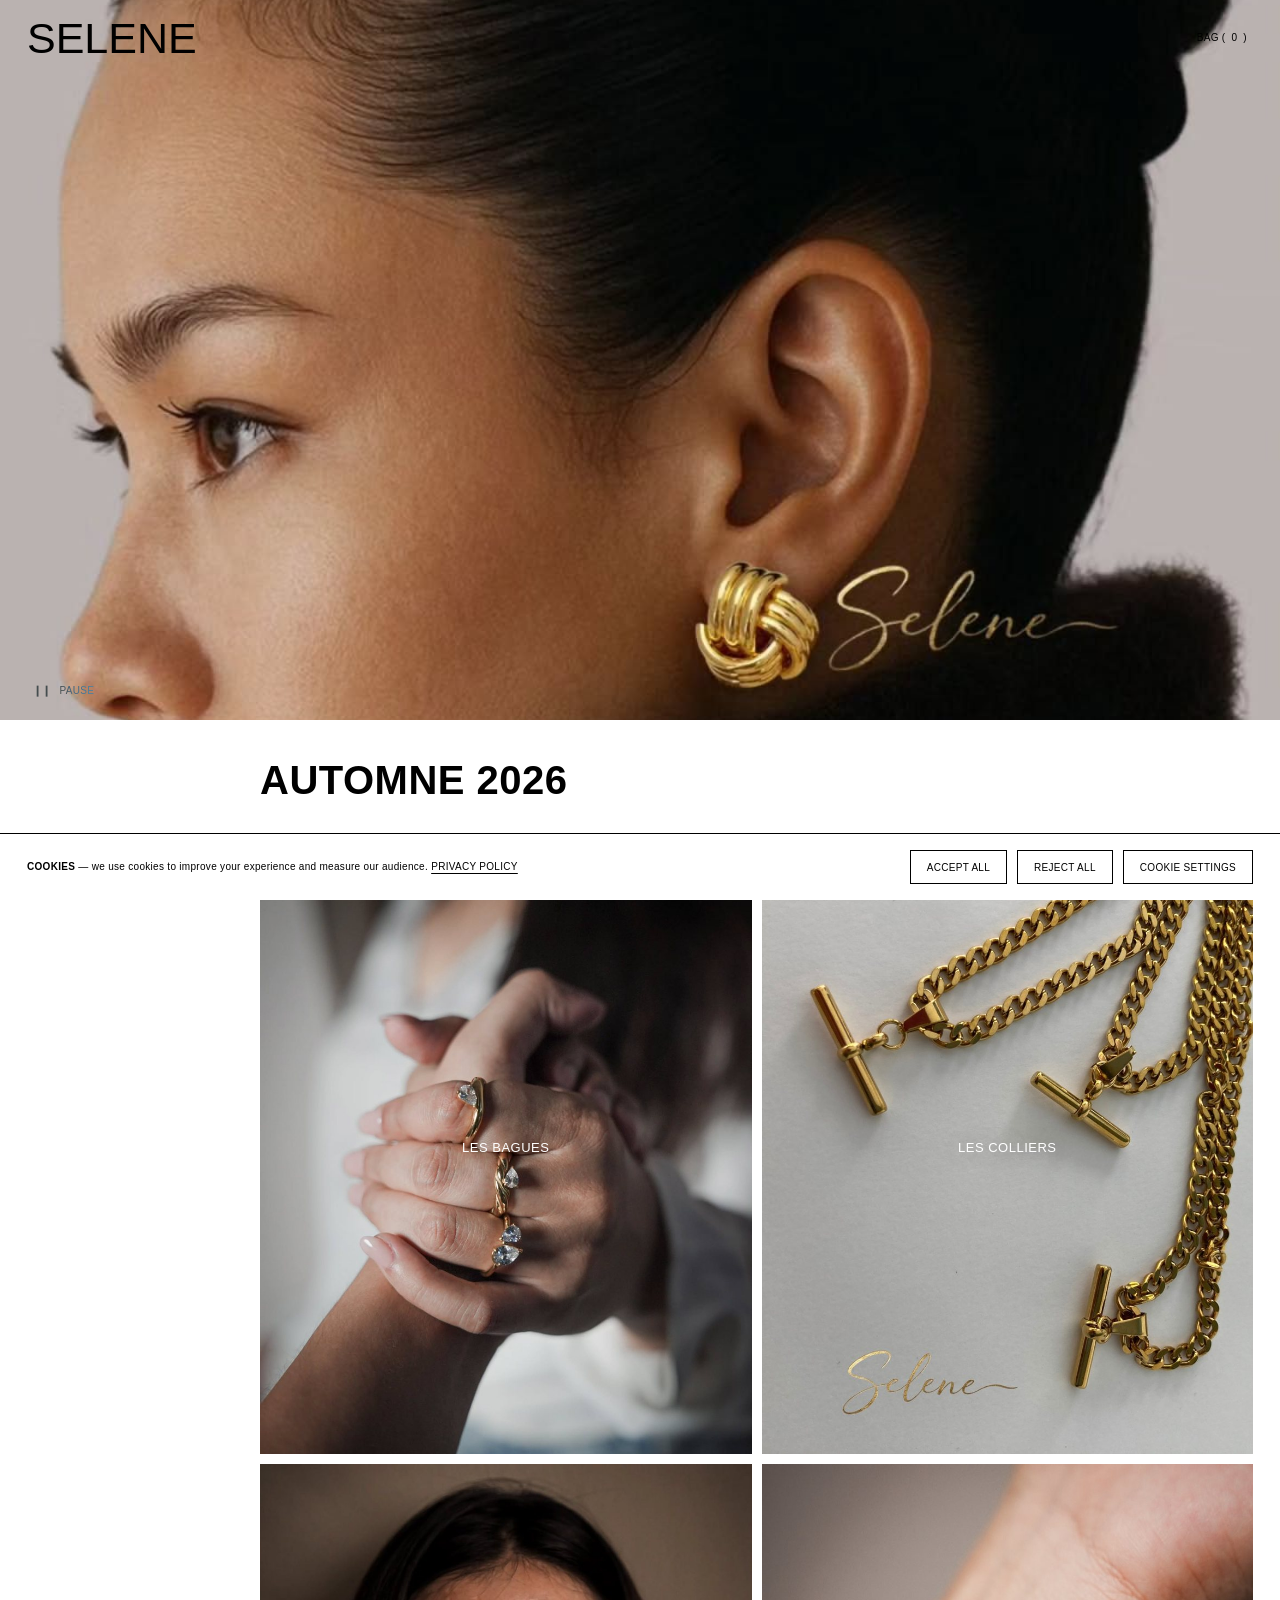
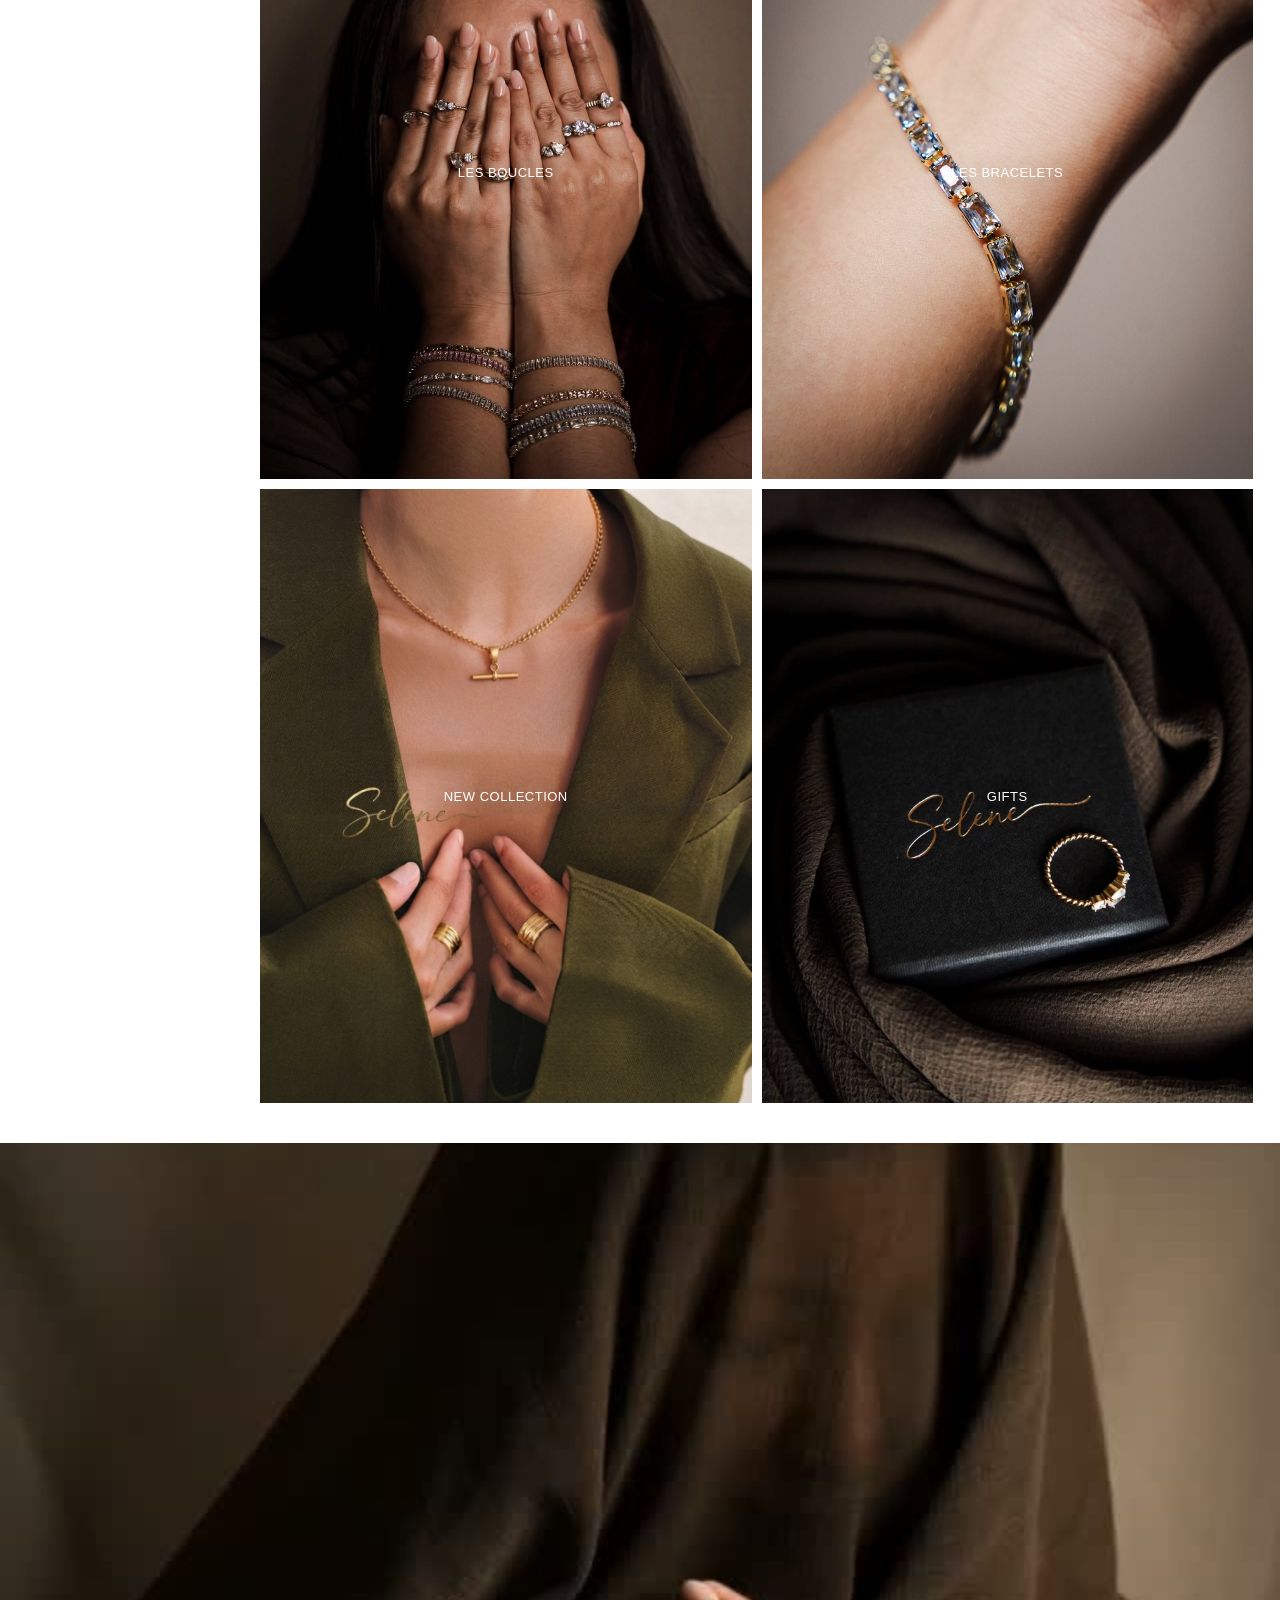
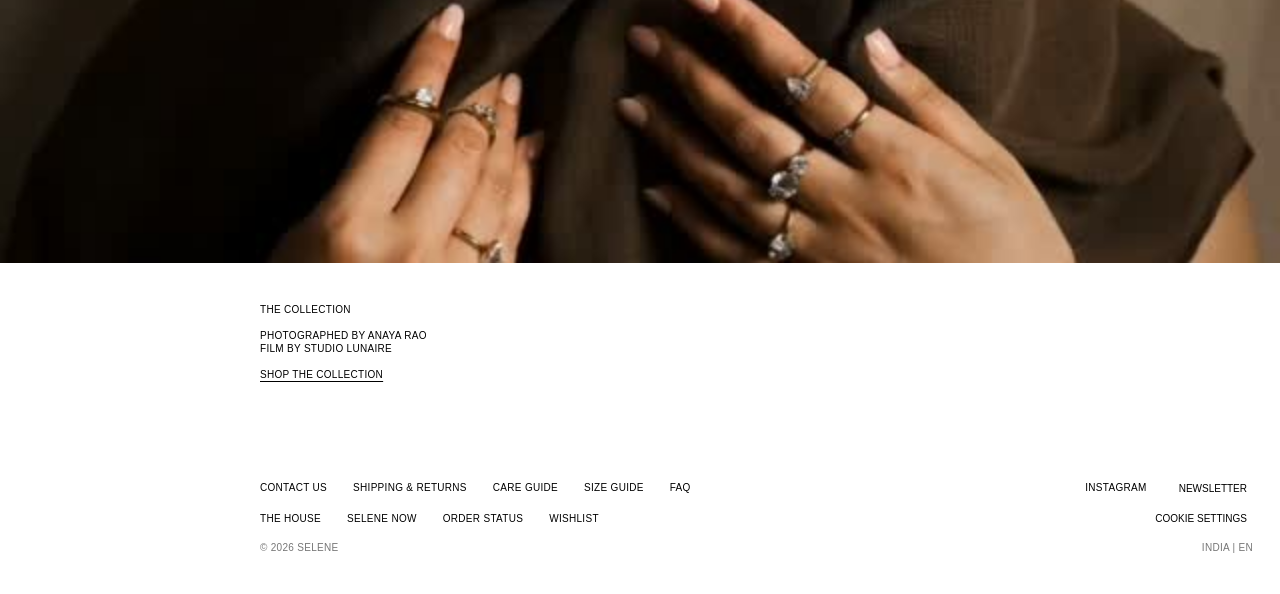
==== index.html @ e2b9f7ae "Initial commit - Configure for Render deployment" ====
<!DOCTYPE html>
<html lang="en">
<head>
<meta charset="UTF-8">
<meta name="viewport" content="width=device-width, initial-scale=1.0">
<title>SELENE — Automne 2026</title>
<meta property="og:type" content="website">
<meta property="og:title" content="SELENE — Automne 2026">
<meta property="og:description" content="Demi-fine, tarnish-resistant jewellery curated for the modern muse.">
<meta property="og:image" content="assets/img/brand/selene-card-cream.jpg">
<meta name="description" content="SELENE — demi-fine, tarnish-resistant jewellery curated for the modern muse. 18K PVD, hypoallergenic, free shipping on your first order.">
<link rel="icon" type="image/png" href="assets/img/brand/favicon.png">
<link rel="stylesheet" href="styles.css">
</head>
<body data-page="home">

<main id="top">

  <section class="hero bleed" id="hero">
    <img src="assets/img/hero.jpg" alt="Automne 2026 — Selene campaign" fetchpriority="high">
    <button class="hero-ctrl" id="heroCtrl" type="button" aria-label="Pause animation"><span class="glyph">❙❙</span><span class="lab">Pause</span></button>
  </section>

  <div class="wrap">
    <h1 class="f-display home-title">Automne 2026</h1>

    <div class="home-grid">
      <figure class="gtile"><a href="shop.html?cat=rings"><img src="assets/img/lb-03.jpg" alt="Rings" loading="lazy"></a><figcaption>Les bagues</figcaption></figure>
      <figure class="gtile"><a href="shop.html?cat=necklaces"><img src="assets/img/lb-06.jpg" alt="Necklaces" loading="lazy"></a><figcaption>Les colliers</figcaption></figure>
      <figure class="gtile"><a href="shop.html?cat=earrings"><img src="assets/img/lb-04.jpg" alt="Earrings" loading="lazy"></a><figcaption>Les boucles</figcaption></figure>
      <figure class="gtile"><a href="shop.html?cat=bracelets"><img src="assets/img/lb-05.jpg" alt="Bracelets" loading="lazy"></a><figcaption>Les bracelets</figcaption></figure>
      <figure class="gtile"><a href="shop.html?sort=new"><img src="assets/img/tbar-model.jpg" alt="New collection" loading="lazy"></a><figcaption>New collection</figcaption></figure>
      <figure class="gtile"><a href="shop.html?cat=all"><img src="assets/img/packaging.jpg" alt="Gifts" loading="lazy"></a><figcaption>Gifts</figcaption></figure>
    </div>
  </div>

  <section class="bleed home-2nd">
    <img src="assets/img/editorial-dark.jpg" alt="Automne 2026 — film" loading="lazy">
  </section>

  <div class="wrap credits">
    <p>The collection</p>
    <div class="cr-block">
      <p>Photographed by Anaya Rao</p>
      <p>Film by Studio Lunaire</p>
    </div>
    <div class="cr-block"><a href="shop.html">Shop the collection</a></div>
  </div>

</main>

<script src="data.js"></script>
<script src="store.js"></script>
<script src="app.js"></script>
<script>initPage()</script>
</body>
</html>
---- styles.css ----
/* ============================================================
   SELENE — CELINE-style design system
   micro-typography: 10px / 13px / ls .3px / uppercase
   fixed 250px left rail · content pad 260 / 27
   ============================================================ */

*,*::before,*::after{box-sizing:border-box}
html{-webkit-text-size-adjust:100%}
body,h1,h2,h3,h4,h5,h6,p,a,ul,ol,li,figure,fieldset,legend,blockquote{margin:0;padding:0}
ul,ol{list-style:none}
img{display:block;max-width:100%;border:0}
a{color:inherit;text-decoration:none}
button,input,select,textarea{font:inherit;color:inherit;background:none;border:0;border-radius:0;-webkit-appearance:none;appearance:none}
button{cursor:pointer;text-align:left}
h1,h2,h3,h4,h5,h6{font-weight:700;letter-spacing:.5px;font-size:inherit;line-height:inherit}
i,em{font-style:normal}

:root{
  --pl:260px;
  --pr:27px;
  --rail:250px;
  --line:#000;
  --hair:#c9c9c9;
  --hair2:#e4e4e4;
  --mut:#767676;
  --tr:cubic-bezier(.215,.61,.355,1);
  --headH:60px;
}

html,body{background:#fff}
body{
  font-family:"Neue Haas Grotesk Text","Helvetica Neue",Helvetica,Arial,sans-serif;
  font-size:10px;line-height:13px;letter-spacing:.3px;
  color:#000;background:#fff;
  -webkit-font-smoothing:antialiased;-moz-osx-font-smoothing:grayscale;
  overflow-x:hidden;
}
body.is-lock{overflow:hidden}

/* uppercase policy: labels / links / headings — never prose or inputs */
h1,h2,h3,h4,h5,h6,a,button,label,summary,legend,.btn,.badge,.eyebrow{text-transform:uppercase}
input,textarea,select{text-transform:none}

::selection{background:#000;color:#fff}
:focus-visible{outline:1px solid #000;outline-offset:2px}

.wrap{padding-left:var(--pl);padding-right:var(--pr)}
.u-hide{display:none !important}

/* ================= LEFT RAIL ================= */
.g-logo{
  position:fixed;top:22px;left:27px;z-index:12;
  display:block;
  font-family:"Helvetica Neue",Helvetica,Arial,sans-serif;
  font-size:43px;line-height:33px;font-weight:400;letter-spacing:0;
  text-transform:uppercase;color:#000;
  transition:opacity .3s var(--tr);
}
.g-logo:hover{opacity:.6}

.g-rail{
  position:fixed;top:0;left:0;width:var(--rail);height:100%;
  background:#fff;z-index:7;
  padding:88px 27px 40px;
  overflow-y:auto;overflow-x:hidden;
  transition:opacity .35s var(--tr) .25s,visibility 0s .601s;
  scrollbar-width:none;
}
.g-rail::-webkit-scrollbar{display:none}
body:not(.p-home) .g-rail{padding-top:138px}
body.nav-over-video .g-rail{opacity:0;visibility:hidden;pointer-events:none}
.g-hover{display:none}
body.nav-over-video .g-hover{
  display:block;position:fixed;top:0;left:0;width:var(--rail);height:100vh;z-index:9;
}

.g-nav{font-size:10px;line-height:13px}
.g-nav a{display:block;height:13px;line-height:13px;transition:opacity .2s}
.g-nav a:hover{opacity:.5}
.g-nav .lv1{padding-left:10px}
.g-nav .lv2{padding-left:20px}
.g-nav li.grp{margin-top:13px}
.g-nav li.grp:first-child{margin-top:0}
.g-nav .on{font-weight:700}
.g-nav .search-row{margin-top:13px}
.g-nav .search-row button{display:flex;align-items:center;gap:7px;height:13px;line-height:13px}
.g-nav .search-row svg{width:11px;height:11px;flex:none}

.g-bag{
  position:fixed;top:30px;right:27px;z-index:13;
  display:flex;align-items:center;gap:6px;
  font-size:10px;line-height:13px;letter-spacing:.3px;text-transform:uppercase;
  transition:opacity .2s;
}
.g-bag:hover{opacity:.55}

/* ================= MOBILE HEADER ================= */
.g-mhead{
  display:none;position:fixed;top:0;left:0;right:0;height:var(--headH);
  background:#fff;z-index:14;align-items:center;justify-content:space-between;
  padding:0 20px;
}
.m-logo{
  font-family:"Helvetica Neue",Helvetica,Arial,sans-serif;
  font-size:31px;line-height:24px;font-weight:400;letter-spacing:0;text-transform:uppercase;
}
.g-mhead .m-tools{display:flex;align-items:center;gap:6px}
.g-mhead button{display:flex;align-items:center;justify-content:center;width:32px;height:32px}
.g-mhead svg{width:21px;height:21px}
.g-ham{position:relative}
.g-ham span{position:absolute;left:5px;width:22px;height:1px;background:#000;transition:transform .3s var(--tr),opacity .2s}
.g-ham span:nth-child(1){top:12px}
.g-ham span:nth-child(2){top:19px}

/* ================= MOBILE MENU ================= */
.g-mmenu{
  position:fixed;inset:0;background:#fff;z-index:40;
  display:none;flex-direction:column;
  opacity:0;transition:opacity .3s var(--tr);
}
.g-mmenu.open{display:flex;opacity:1}
.mm-head{display:flex;align-items:center;justify-content:space-between;height:var(--headH);padding:0 20px;flex:none}
.mm-x{width:24px;height:24px;position:relative}
.mm-x::before,.mm-x::after{content:"";position:absolute;top:11px;left:0;width:24px;height:2px;background:#000}
.mm-x::before{transform:rotate(45deg)}
.mm-x::after{transform:rotate(-45deg)}
.mm-list{padding:8px 20px 0;overflow-y:auto;flex:1 1 auto}
.mm-row{display:flex;align-items:center;justify-content:space-between;width:100%;padding:6.5px 0;font-size:10px;line-height:13px;letter-spacing:.3px}
.mm-row i{font-size:13px;line-height:13px;transition:transform .3s var(--tr)}
.mm-item.open .mm-row i{transform:rotate(45deg)}
.mm-sub{display:none;padding:2px 0 8px 14px}
.mm-item.open .mm-sub{display:block}
.mm-sub a{display:block;padding:5px 0;font-size:10px;line-height:13px;letter-spacing:.3px;opacity:.65}
.mm-sub a.lv2{padding-left:14px}
.mm-grp{margin-top:13px}
.mm-bottom{flex:none;padding:0 20px 20px}
.mm-bottom a,.mm-bottom button{display:block;padding:6.5px 0;font-size:10px;line-height:13px}
.mm-region{margin-top:42px;font-weight:700;font-size:10px;line-height:13px;text-transform:uppercase}

/* ================= MAIN ================= */
main{display:block}
.bleed{position:relative;z-index:6;width:100%}

/* ---------- HOME ---------- */
.hero{position:relative;z-index:6;width:100%;aspect-ratio:16/9;overflow:hidden;background:#e9e6e2}
.hero img{width:100%;height:100%;object-fit:cover;object-position:center 22%;animation:drift 34s ease-in-out infinite alternate}
@keyframes drift{from{transform:scale(1.001)}to{transform:scale(1.07)}}
.hero.paused img{animation-play-state:paused}
.hero-ctrl{
  position:absolute;left:27px;bottom:22px;z-index:3;
  display:flex;align-items:center;gap:8px;
  font-size:10px;letter-spacing:.3px;text-transform:uppercase;
  color:#fff;mix-blend-mode:difference;
}
.hero-ctrl .glyph{font-size:11px;line-height:11px}

.f-display{font-size:40px;line-height:40px;letter-spacing:.5px;font-weight:700}
.home-title{padding:40px 0}

.home-grid{display:grid;grid-template-columns:1fr 1fr;gap:10px;margin-bottom:40px}
.gtile{position:relative;aspect-ratio:4/5;overflow:hidden;background:#eee}
.gtile img{width:100%;height:100%;object-fit:cover;transition:transform 1.4s var(--tr)}
.gtile:hover img{transform:scale(1.03)}
.gtile figcaption{
  position:absolute;left:0;right:0;top:50%;transform:translateY(-50%);
  text-align:center;color:#fff;font-size:13px;line-height:13px;letter-spacing:.5px;
  text-transform:uppercase;font-weight:400;
  text-shadow:0 0 26px rgba(0,0,0,.4);
}

.credits{padding-top:40px;padding-bottom:40px;text-transform:uppercase}
.gtile a{display:block;width:100%;height:100%}
.home-2nd{aspect-ratio:16/9;overflow:hidden;background:#111}
.home-2nd img{width:100%;height:100%;object-fit:cover;object-position:center 38%}
.credits .cr-block{margin-top:13px}
.credits a{text-decoration:underline;text-underline-offset:3px}
.credits a:hover{opacity:.55}

/* ---------- FOOTER ---------- */
.g-footer{padding-top:60px;padding-bottom:40px;text-transform:uppercase}
.fr{display:flex;flex-wrap:wrap;gap:13px 26px;align-items:baseline}
.fr + .fr{margin-top:15px}
.fr .fr-r{margin-left:auto;display:flex;gap:26px}
.g-footer a:hover,.g-footer button:hover{opacity:.55}
.f-legal{margin-top:26px;color:var(--mut)}

/* ---------- PAGE HEAD (PLP / inner) ---------- */
.p-head{
  position:sticky;top:0;z-index:14;background:#fff;
  margin-top:125px;height:40px;
  display:flex;align-items:center;justify-content:space-between;gap:20px;
}
.p-head h1{font-size:10px;line-height:13px;font-weight:700;letter-spacing:.3px}
.p-tools{display:flex;align-items:center;gap:26px}
.p-tools label{display:flex;align-items:center;gap:8px;cursor:pointer}
.p-tools .chk{display:flex;align-items:center;gap:8px;cursor:pointer}
.p-tools .chk input{width:9px;height:9px;border:1px solid #000;background:#fff;position:relative;flex:none}
.p-tools .chk input:checked::after{content:"";position:absolute;left:1px;top:1px;right:1px;bottom:1px;background:#000}
.p-tools select{cursor:pointer;text-transform:uppercase;letter-spacing:.3px;font-size:10px}
.p-tools select option{text-transform:none}
.p-tools .p-btn:hover{opacity:.55}
.p-title{font-size:20px;line-height:20px;letter-spacing:.5px;margin-top:6px}

.f-panel{display:none;margin-top:16px;padding-bottom:18px;border-bottom:1px solid var(--hair2)}
.f-panel.open{display:block}
.f-panel .f-cats{display:flex;flex-wrap:wrap;gap:10px 26px}
.f-panel .f-cats button.on{font-weight:700;text-decoration:underline;text-underline-offset:3px}
.f-panel .f-price{display:flex;align-items:center;gap:14px;margin-top:18px}
.f-panel input[type=range]{width:220px;height:13px;background:none;cursor:pointer}
.f-panel input[type=range]::-webkit-slider-runnable-track{height:1px;background:#000}
.f-panel input[type=range]::-webkit-slider-thumb{-webkit-appearance:none;width:9px;height:9px;background:#000;margin-top:-4px;border-radius:0}
.f-panel input[type=range]::-moz-range-track{height:1px;background:#000}
.f-panel input[type=range]::-moz-range-thumb{width:9px;height:9px;background:#000;border:0;border-radius:0}

/* ---------- PRODUCT GRID / TILE ---------- */
.grid{display:grid}
.plp-grid{grid-template-columns:repeat(4,1fr);column-gap:5px;row-gap:34px;margin-top:19px}
.grid-sm{grid-template-columns:repeat(4,1fr);column-gap:5px;row-gap:34px}

.tile{position:relative;min-width:0}
.tile-img{position:relative;display:block;aspect-ratio:4/5;overflow:hidden;background:#f2f2f2}
.tile-img img{width:100%;height:100%;object-fit:cover;transition:transform 1s var(--tr)}
.tile:hover .tile-img img{transform:scale(1.02)}
.tile-add{
  position:absolute;left:0;right:0;bottom:0;height:34px;
  display:flex;align-items:center;justify-content:center;
  background:#fff;color:#000;font-size:10px;letter-spacing:.3px;text-transform:uppercase;
  opacity:0;transform:translateY(4px);
  transition:opacity .25s var(--tr),transform .25s var(--tr);
}
.tile:hover .tile-add{opacity:1;transform:none}
.tile-meta{padding-top:12px}
.tile-title{
  min-height:26px;line-height:13px;overflow:hidden;
  display:-webkit-box;-webkit-line-clamp:2;-webkit-box-orient:vertical;
}
.tile-title:hover{opacity:.55}
.tile-price{margin-top:3px;display:flex;align-items:center;justify-content:space-between;gap:10px}
.tile-price b{font-weight:700}
.tile-sw{display:flex;align-items:center;gap:3px;flex:none}
.tile-sw i{width:9px;height:9px;display:block;box-shadow:inset 0 0 0 .5px rgba(0,0,0,.18)}
.tile-sw em{margin-left:3px;font-size:10px;letter-spacing:.3px}
.tile-tag{margin-top:2px}
.tile-wish{
  position:absolute;top:8px;right:8px;z-index:2;width:24px;height:24px;
  display:flex;align-items:center;justify-content:center;font-size:13px;line-height:1;
  background:#fff;opacity:0;transition:opacity .25s;
}
.tile:hover .tile-wish{opacity:1}
.tile-wish.is-on{opacity:1}

.grid-empty,.empty{padding:60px 0 40px;text-align:left}
.empty-mark{display:block;font-size:13px;margin-bottom:13px}
.empty h3,.grid-empty h3{font-size:20px;line-height:20px;letter-spacing:.5px;margin-bottom:13px}
.empty p,.grid-empty p{margin-bottom:20px;color:var(--mut);text-transform:none}
.empty.tall{padding:100px 0 60px}

/* ---------- BUTTONS / FORMS ---------- */
.btn{
  display:inline-flex;align-items:center;justify-content:center;
  height:42px;padding:0 26px;font-size:10px;letter-spacing:.3px;
  border:1px solid var(--line);background:#fff;color:#000;
  transition:background .25s var(--tr),color .25s var(--tr);
  text-align:center;
}
.btn:hover{background:#000;color:#fff}
.btn-solid{background:#000;color:#fff;border-color:#000}
.btn-solid:hover{background:#fff;color:#000}
.btn-line{background:#fff;color:#000}
.btn.full{width:100%}
.btn[disabled]{opacity:.45;pointer-events:none}
.link-btn{
  display:inline-block;font-size:10px;letter-spacing:.3px;text-transform:uppercase;
  text-decoration:underline;text-underline-offset:3px;cursor:pointer;
}
.link-btn:hover{opacity:.55}

.fld{display:block;margin-bottom:18px}
.fld > span{display:block;margin-bottom:7px;font-size:10px;letter-spacing:.3px;text-transform:uppercase}
.fld input,.fld select,.fld textarea{
  width:100%;height:40px;padding:0 12px;
  border:1px solid var(--line);background:#fff;font-size:10px;letter-spacing:.3px;
}
.fld textarea{height:auto;padding:12px;line-height:16px;resize:vertical}
.fld input:focus,.fld select:focus,.fld textarea:focus{outline:1px solid #000;outline-offset:-2px}
.fld .err{display:block;margin-top:6px;color:#c00;font-size:10px;letter-spacing:.3px;text-transform:none}
.fld.bad input,.fld.bad select{border-color:#c00}
select{cursor:pointer}

.qty{display:inline-flex;align-items:center;border:1px solid var(--line);height:32px}
.qty button{width:30px;height:30px;display:flex;align-items:center;justify-content:center;font-size:12px}
.qty span{min-width:26px;text-align:center;font-size:10px;letter-spacing:.3px}
.qty.big{height:42px}
.qty.big button{width:40px;height:40px}
.qty.big span{min-width:34px}

/* ================= PDP ================= */
.pdp{display:grid;grid-template-columns:60% 335px;gap:10px;padding-top:135px;padding-bottom:60px}
.pdp-gallery{display:flex;flex-direction:column;gap:10px;min-width:0}
.pdp-gallery figure{aspect-ratio:4/5;overflow:hidden;background:#f2f2f2}
.pdp-gallery img{width:100%;height:100%;object-fit:cover}
.pdp-meta{position:sticky;top:0;align-self:start;min-width:0}
.pdp-meta h1{padding-top:3px;font-size:10px;line-height:13px;letter-spacing:.3px;font-weight:400}
.pdp-price{margin-top:10px;font-weight:700}
.pdp-was{margin-top:4px;color:var(--mut)}
.pdp-color{margin-top:19px;text-transform:uppercase}
.pdp-color b{font-weight:700}
.pdp-size{margin-top:16px}
.o-lab-row{display:flex;justify-content:space-between;align-items:baseline;margin-bottom:8px;text-transform:uppercase}
.opt-vals{display:flex;flex-wrap:wrap;gap:8px}
.opt-vals button{min-width:34px;height:30px;padding:0 10px;border:1px solid var(--hair);font-size:10px;letter-spacing:.3px;background:#fff;text-transform:uppercase}
.opt-vals button:hover{border-color:#000}
.opt-vals button.is-on{background:#000;color:#fff;border-color:#000}
.opt-hint{color:#c00;margin-top:8px}
.grid[hidden],.co-block[hidden]{display:none}
.pdp-sw{display:flex;flex-wrap:wrap;gap:11px;margin-top:11px}
.pdp-sw button{width:18px;height:18px;box-shadow:inset 0 0 0 .5px rgba(0,0,0,.2);position:relative}
.pdp-sw button.on{box-shadow:none;outline:1px solid #000;outline-offset:-4px}
.o-buy{display:flex;align-items:center;justify-content:space-between;gap:12px;margin-top:65px}
.o-buy .hint{color:var(--mut)}
.avail{margin-top:6px;font-weight:700}
.thumbs{display:grid;grid-template-columns:repeat(3,1fr);gap:10px;margin-top:9px}
.thumbs a,.thumbs figure{aspect-ratio:105/128;overflow:hidden;background:#f2f2f2}
.thumbs img{width:100%;height:100%;object-fit:cover;transition:transform .8s var(--tr)}
.thumbs a:hover img{transform:scale(1.04)}
.o-cta{margin-top:26px}
.o-wish{
  position:absolute;top:0;right:0;width:24px;height:24px;
  display:flex;align-items:center;justify-content:center;font-size:13px;line-height:1;
}
.o-wish.is-on{text-decoration:underline;text-underline-offset:3px}
.acc{margin-top:17px;border-top:1px solid var(--hair)}
.acc details{border-bottom:1px solid var(--hair)}
.acc summary{
  display:flex;align-items:center;justify-content:space-between;
  height:36px;cursor:pointer;list-style:none;
}
.acc summary::-webkit-details-marker{display:none}
.acc summary i{font-size:12px;line-height:12px;transition:transform .3s var(--tr)}
.acc details[open] summary i{transform:rotate(45deg)}
.acc .acc-body{padding:0 0 14px;line-height:16px;color:#3a3a3a}
.acc .acc-body p + p{margin-top:8px}
.links{margin-top:10px}
.links a{display:flex;align-items:center;justify-content:space-between;height:28px}
.links a:hover{opacity:.55}
.links span.g{font-size:12px}

/* ================= CART / CHECKOUT / ORDERS ================= */
.sec-title{font-size:20px;line-height:20px;letter-spacing:.5px;margin-top:125px}
.checkout-grid{display:grid;grid-template-columns:60% 335px;gap:10px;padding-top:10px;padding-bottom:80px;align-items:start}
.c-left{min-width:0;max-width:640px}
.c-right{position:sticky;top:20px;background:#f8f8f8;padding:20px;align-self:start}
.c-right .row{display:flex;justify-content:space-between;gap:12px;padding:5px 0}
.c-right .row.total{border-top:1px solid #000;margin-top:10px;padding-top:12px;font-weight:700}
.c-right .row .free{color:var(--mut)}
.c-right .promo{display:flex;gap:8px;margin-top:14px}
.c-right .promo input{flex:1;height:36px;padding:0 10px;border:1px solid #000;background:#fff;font-size:10px}
.c-right .promo button{height:36px;padding:0 14px;border:1px solid #000;background:#fff;text-transform:uppercase;font-size:10px}
.c-right .promo button:hover{background:#000;color:#fff}
.c-note{margin-top:14px;color:var(--mut)}

.steps{display:flex;gap:26px;margin-top:13px;padding-bottom:14px;border-bottom:1px solid var(--hair2)}
.steps b{font-weight:400}
.steps .cur{font-weight:700}
.cart-row{
  display:grid;grid-template-columns:84px 1fr auto;gap:14px;
  padding:16px 0;border-bottom:1px solid var(--hair2);align-items:start;
}
.cart-row .cr-img{aspect-ratio:4/5;overflow:hidden;background:#f2f2f2}
.cart-row .cr-img img{width:100%;height:100%;object-fit:cover}
.cart-row .cr-info .n{line-height:13px}
.cart-row .cr-info .m{margin-top:4px;color:var(--mut)}
.cart-row .cr-side{text-align:right;display:flex;flex-direction:column;align-items:flex-end;gap:8px}
.cart-row .cr-side b{font-weight:700}
.cart-row .rm{color:var(--mut);text-decoration:underline;text-underline-offset:3px;font-size:10px}
.cart-row .rm:hover{color:#000}
.cart-sum{display:flex;justify-content:space-between;padding-top:18px}
.cart-foot{display:flex;justify-content:space-between;align-items:center;gap:20px;padding-top:26px;flex-wrap:wrap}

.tbl{width:100%;border-collapse:collapse;margin-top:16px}
.tbl th,.tbl td{border-bottom:1px solid var(--hair2);padding:11px 10px;text-align:left;font-weight:400;font-size:10px;letter-spacing:.3px}
.tbl th{text-transform:uppercase;font-weight:700;border-bottom:1px solid #000}
.tbl td img{width:44px;aspect-ratio:4/5;object-fit:cover;background:#f2f2f2}
.st{display:inline-flex;align-items:center;gap:6px}
.st::before{content:"";width:6px;height:6px;background:#000;border-radius:50%}
.st.wait::before{background:#9a9a9a}
.st.no::before{background:#c00}
.mini{display:flex;gap:4px}
.mini img{width:44px;aspect-ratio:4/5;object-fit:cover;background:#f2f2f2}

/* ---------- WISHLIST ---------- */
.wl-head{display:flex;align-items:baseline;justify-content:space-between;gap:20px;margin-top:125px;padding-bottom:14px;border-bottom:1px solid #000}
.wl-head h1{font-size:10px;line-height:13px}

/* ---------- SECTION SHELLS ---------- */
.panel{padding-top:10px;padding-bottom:60px}
.crumb{margin-top:125px;color:var(--mut)}
.crumb a:hover{color:#000}
.divider{border-top:1px solid #000;margin-top:40px}

/* ================= OVERLAYS ================= */
.scrim{
  position:fixed;inset:0;background:rgba(255,255,255,.72);z-index:29;
  opacity:0;visibility:hidden;transition:opacity .35s var(--tr),visibility 0s .351s;
}
.scrim.on{opacity:1;visibility:visible;transition:opacity .35s var(--tr)}

/* search panel */
.s-search{
  position:fixed;top:0;right:0;width:min(560px,100vw);height:100vh;
  background:#fff;border-left:1px solid #000;z-index:31;
  transform:translateX(101%);transition:transform .5s var(--tr);
  display:flex;flex-direction:column;padding:27px;
}
.s-search.on{transform:none}
.s-top{display:flex;align-items:center;justify-content:space-between;margin-bottom:40px}
.s-form{display:flex;align-items:flex-end;gap:20px;border-bottom:1px solid #000;padding-bottom:8px}
.s-form input{flex:1;font-size:20px;line-height:24px;letter-spacing:.5px;text-transform:uppercase}
.s-form input::placeholder{color:#9a9a9a}
.s-form button{font-size:10px;letter-spacing:.3px;text-transform:uppercase;white-space:nowrap;padding-bottom:3px}
.s-form button:hover{opacity:.55}
.s-sug{margin-top:34px}
.s-sug .lbl{color:var(--mut);margin-bottom:12px}
.s-sug ul{display:flex;flex-direction:column;gap:7px}
.s-sug a{font-size:10px;letter-spacing:.3px;text-transform:uppercase;text-decoration:underline;text-underline-offset:3px}
.s-sug a:hover{opacity:.55}
.s-res{margin-top:34px;overflow-y:auto;flex:1}
.s-res .row{display:grid;grid-template-columns:54px 1fr auto;gap:14px;align-items:center;padding:11px 0;border-top:1px solid var(--hair2)}
.s-res .row img{width:54px;aspect-ratio:4/5;object-fit:cover;background:#f2f2f2}
.s-res .row .p{font-weight:700}

/* bag drawer */
.s-drawer{
  position:fixed;top:0;right:0;width:420px;max-width:100vw;height:100vh;
  background:#fff;border-left:1px solid #000;z-index:32;
  transform:translateX(101%);transition:transform .5s var(--tr);
  display:flex;flex-direction:column;
}
.s-drawer.on{transform:none}
.s-drawer .d-head{display:flex;align-items:center;justify-content:space-between;height:54px;padding:0 20px;border-bottom:1px solid #000;flex:none}
.s-drawer .d-body{flex:1;overflow-y:auto;padding:0 20px}
.s-drawer .d-foot{flex:none;padding:16px 20px 24px;border-top:1px solid #000}
.d-foot .row{display:flex;justify-content:space-between;padding-bottom:12px}
.d-foot .row b{font-weight:700}
.d-empty{padding:40px 0;color:var(--mut)}
.x{width:24px;height:24px;position:relative;flex:none}
.x::before,.x::after{content:"";position:absolute;top:11px;left:1px;width:22px;height:1px;background:#000}
.x::before{transform:rotate(45deg)}
.x::after{transform:rotate(-45deg)}
.x:hover{opacity:.55}

/* quick add */
.s-quick{
  position:fixed;inset:0;z-index:33;display:flex;align-items:center;justify-content:center;
  opacity:0;visibility:hidden;transition:opacity .3s var(--tr),visibility 0s .301s;
}
.s-quick.on{opacity:1;visibility:visible;transition:opacity .3s var(--tr)}
.s-quick .q-card{position:relative;z-index:2;width:min(560px,calc(100vw - 40px));background:#fff;border:1px solid #000;padding:24px}
.s-quick .q-card h3{font-size:10px;line-height:13px;margin-bottom:16px}
.s-quick .q-grid{display:grid;grid-template-columns:120px 1fr;gap:20px}
.s-quick .q-grid img{width:120px;aspect-ratio:4/5;object-fit:cover;background:#f2f2f2}
.s-quick .q-x{position:absolute;top:8px;right:8px}
.s-quick .q-sw{display:flex;gap:8px;flex-wrap:wrap;margin:8px 0 14px}
.s-quick .q-sw button{width:16px;height:16px;box-shadow:inset 0 0 0 .5px rgba(0,0,0,.2)}
.s-quick .q-sw button.on{outline:1px solid #000;outline-offset:-3px;box-shadow:none}
.s-quick .q-meta{margin-bottom:8px}

/* newsletter */
.s-news{
  position:fixed;top:0;right:0;width:min(430px,100vw);height:100vh;background:#fff;
  border-left:1px solid #000;z-index:34;padding:40px 30px;
  transform:translateX(101%);transition:transform .55s var(--tr);
  display:flex;flex-direction:column;justify-content:center;gap:16px;
}
.s-news.on{transform:none}
.s-news h3{font-size:20px;line-height:20px;letter-spacing:.5px}
.s-news p{color:var(--mut);line-height:16px}
.s-news .row{display:flex;gap:10px;margin-top:6px}
.s-news input{flex:1;height:42px;padding:0 12px;border:1px solid #000;font-size:10px}
.s-news button{height:42px;padding:0 22px;background:#8f8f8f;color:#fff;text-transform:uppercase;font-size:10px;letter-spacing:.3px}
.s-news button:hover{background:#000}
.s-news .x{position:absolute;top:16px;right:16px}

/* cookies */
.s-cookie{
  position:fixed;left:0;right:0;bottom:0;z-index:35;background:#fff;
  border-top:1px solid #000;padding:16px 27px;
  display:none;align-items:center;gap:26px;flex-wrap:wrap;
  transform:translateY(101%);transition:transform .5s var(--tr);
}
.s-cookie.on{display:flex;transform:none}
.s-cookie .txt{flex:1;min-width:240px;line-height:16px}
.s-cookie .txt b{font-weight:700;text-transform:uppercase}
.s-cookie .btns{display:flex;gap:10px;flex-wrap:wrap}
.s-cookie .btns button{height:34px;padding:0 16px;border:1px solid #000;font-size:10px;text-transform:uppercase;letter-spacing:.3px}
.s-cookie .btns button:hover{background:#000;color:#fff}
.s-cookie .btns button.ghost:hover{background:#f2f2f2;color:#000}

/* toast */
.s-toast{
  position:fixed;left:27px;bottom:27px;z-index:40;background:#000;color:#fff;
  padding:11px 16px;font-size:10px;letter-spacing:.3px;text-transform:uppercase;
  opacity:0;transform:translateY(6px);pointer-events:none;
  transition:opacity .3s var(--tr),transform .3s var(--tr);
}
.s-toast.on{opacity:1;transform:none}

/* ================= RESPONSIVE ================= */
@media (max-width:1439px){
  .plp-grid,.grid-sm{grid-template-columns:repeat(3,1fr)}
}
@media (max-width:1023px){
  :root{--pl:20px;--pr:20px}
  .g-rail,.g-logo,.g-bag,.g-hover{display:none !important}
  .g-mhead{display:flex}
  .wrap{padding-top:var(--headH)}
  body.nav-over-video .g-rail{display:none}
  .p-head{margin-top:26px;top:var(--headH);height:auto;flex-wrap:wrap;gap:10px;padding:8px 0}
  .p-title{font-size:16px;line-height:20px}
  .pdp{grid-template-columns:1fr;padding-top:20px;gap:24px}
  .pdp-meta{position:static}
  .checkout-grid{grid-template-columns:1fr;gap:30px}
  .c-right{position:static}
  .home-title{font-size:30px;line-height:30px;padding:30px 0}
  .plp-grid,.grid-sm{grid-template-columns:repeat(2,1fr);column-gap:5px;row-gap:30px}
  .sec-title,.crumb,.wl-head{margin-top:26px}
  .hero{aspect-ratio:4/5}
  .hero img{object-position:center 25%}
  .s-search,.s-news{width:100vw;border-left:0}
  .s-drawer{width:100vw;border-left:0}
  .s-toast{left:20px;right:20px;bottom:20px}
  .credits{padding-top:30px;padding-bottom:30px}
}
@media (max-width:639px){
  .home-grid{grid-template-columns:1fr;gap:8px}
  .f-display,.home-title{font-size:30px;line-height:30px}
  .p-tools{gap:14px;flex-wrap:wrap}
  .cart-row{grid-template-columns:72px 1fr;gap:12px}
  .cart-row .cr-side{grid-column:2;flex-direction:row;align-items:center;justify-content:space-between;width:100%}
  .thumbs{gap:6px}
  .fr .fr-r{margin-left:0;width:100%}
}

/* ================= PART 3 — overlay details + page restyles ================= */
.grid{grid-template-columns:repeat(4,1fr);column-gap:5px;row-gap:34px}
.mm-row{width:100%}
.mm-row svg{width:14px;height:14px}
.mm-sub a.on{font-weight:700;opacity:1}
.tile-add.is-out{opacity:1;transform:none;background:rgba(255,255,255,.92);color:var(--mut);pointer-events:none}
.news-note{min-height:13px;color:var(--mut)}
.stars i{color:#cfcfcf;margin-right:1px}
.stars i.on{color:#000}

/* bag drawer lines */
.d-line{display:grid;grid-template-columns:64px 1fr auto;gap:12px;padding:14px 0;border-bottom:1px solid var(--hair2);align-items:start}
.d-limg{aspect-ratio:4/5;overflow:hidden;background:#f2f2f2;display:block}
.d-limg img{width:100%;height:100%;object-fit:cover}
.d-info .d-n{display:block;line-height:13px}
.d-size{display:block;color:var(--mut);margin-top:3px}
.d-info .qty{margin-top:8px;height:26px}
.d-info .qty button{width:24px;height:24px;font-size:11px}
.d-right{text-align:right;display:flex;flex-direction:column;align-items:flex-end;gap:8px}
.d-lp{font-weight:700}
.d-rm{color:var(--mut);text-decoration:underline;text-underline-offset:2px;font-size:10px;text-transform:uppercase;letter-spacing:.3px}
.d-rm:hover{color:#000}
.d-sum{display:flex;justify-content:space-between;padding-bottom:12px}
.d-sum strong{font-weight:700}
.d-actions{display:grid;grid-template-columns:1fr 1fr;gap:8px}

/* quick add details */
.q-scrim{position:absolute;inset:0;background:rgba(255,255,255,.75);z-index:1;transition:none}
.q-cat{color:var(--mut);text-transform:uppercase}
.q-price{font-weight:700;margin:6px 0 2px}
.q-lab{margin-top:14px;text-transform:uppercase;color:var(--mut)}
.q-lab b{color:#000;font-weight:700}
.q-hint{color:#c00;margin-top:8px}
.q-buy{display:flex;gap:10px;margin-top:14px;align-items:center}
.q-buy .btn{flex:1}
.q-info .link-btn{margin-top:12px}
.q-sw.sizes button{width:auto;min-width:36px;height:30px;padding:0 10px;border:1px solid #000;box-shadow:none;font-size:10px;letter-spacing:.3px;background:#fff}
.q-sw.sizes button.on{background:#000;color:#fff;outline:none;box-shadow:none}

/* ---------- PAGE SHELLS ---------- */
.page-head{margin-top:125px;padding-bottom:16px}
.page-head h1{font-size:20px;line-height:20px;letter-spacing:.5px}
.eyebrow{color:var(--mut);margin-bottom:8px}
.page-sub{margin-top:10px;max-width:430px;line-height:16px;color:var(--mut);text-transform:none}
.hero-cta{display:flex;gap:10px;margin-top:20px;flex-wrap:wrap}
.shop{padding-top:40px;padding-bottom:60px}
.section-head{margin-bottom:16px}
.section-head h2{font-size:20px;line-height:20px;letter-spacing:.5px}
.shop-page,.list-page{padding-top:16px;padding-bottom:60px}
.values{display:grid;grid-template-columns:repeat(4,1fr);gap:26px;padding:40px 0 60px;border-top:1px solid var(--hair2)}
.value-n{display:block;color:var(--mut);margin-bottom:8px}
.value h3{font-size:10px;margin-bottom:6px}
.value p{line-height:16px;color:#3a3a3a;text-transform:none}

/* ---------- CART ---------- */
.cart-page{display:grid;grid-template-columns:minmax(0,1fr) 335px;gap:40px;align-items:start;padding-top:20px;padding-bottom:40px}
.cart-side{position:sticky;top:20px}
.cart-side[hidden]{display:none}
.c-line{display:grid;grid-template-columns:96px minmax(0,1fr) auto;gap:18px;padding:18px 0;border-bottom:1px solid var(--hair2);align-items:start}
.c-media{aspect-ratio:4/5;overflow:hidden;background:#f2f2f2;display:block}
.c-media img{width:100%;height:100%;object-fit:cover}
.c-info h3{font-size:10px;line-height:13px}
.card-cat{color:var(--mut);margin-top:4px}
.c-size{margin-top:6px}
.c-size strong{font-weight:700}
.c-actions{display:flex;align-items:center;gap:16px;margin-top:12px;flex-wrap:wrap}
.c-price{text-align:right}
.c-price strong{display:block;font-size:13px;font-weight:700}
.c-price s{display:block;color:var(--mut)}
.c-unit{display:block;color:var(--mut);margin-top:4px}
.sum-card{background:#f8f8f8;padding:20px}
.sum-card h3{font-size:10px;margin-bottom:14px}
.sum-rows{margin-top:12px;border-top:1px solid var(--hair2);padding-top:10px}
.sum-rows > div{display:flex;justify-content:space-between;gap:12px;padding:4px 0}
.sum-rows .is-disc{color:#0a7a3a}
.sum-rows .sum-total{border-top:1px solid #000;margin-top:8px;padding-top:10px;font-weight:700}
.sum-total strong{font-weight:700}
.promo{display:flex;gap:8px;margin-top:14px}
.promo input{flex:1;height:36px;padding:0 10px;border:1px solid #000;background:#fff;font-size:10px}
.promo input:disabled{background:#eee;color:var(--mut)}
.promo button{height:36px;padding:0 14px;border:1px solid #000;background:#fff;text-transform:uppercase;font-size:10px;letter-spacing:.3px}
.promo button:hover{background:#000;color:#fff}
.promo-note{margin-top:8px;color:var(--mut);min-height:13px}
.pay-marks{display:flex;gap:12px;margin-top:14px;color:var(--mut)}
.sum-note{margin-top:12px;color:var(--mut);line-height:16px;text-transform:none}
.ship-progress{margin-bottom:12px}
.ship-progress .bar{height:2px;background:var(--hair2);margin-top:8px}
.ship-progress .bar span{display:block;height:100%;background:#000}
.ship-ok{color:#0a7a3a;margin-bottom:6px}
.wish-cell{min-width:0}
.wish-tools{display:flex;gap:16px;padding-top:10px}

/* ---------- CHECKOUT ---------- */
.checkout-page{display:grid;grid-template-columns:minmax(0,1fr) 335px;gap:40px;align-items:start;padding-top:20px;padding-bottom:80px}
.checkout-side{position:sticky;top:20px}
.co-block{border:0;padding:0;margin:0 0 34px;min-width:0}
.co-block legend{display:flex;align-items:center;gap:10px;font-size:20px;line-height:20px;letter-spacing:.5px;margin-bottom:18px;padding:0}
.co-block legend span{display:inline-flex;align-items:center;justify-content:center;width:22px;height:22px;border:1px solid #000;font-size:10px}
.f-row{display:grid;grid-template-columns:1fr 1fr;gap:16px}
.field{display:block;margin-bottom:16px}
.field > span{display:block;margin-bottom:6px;font-size:10px;letter-spacing:.3px;text-transform:uppercase}
.field input,.field select{width:100%;height:40px;padding:0 12px;border:1px solid #000;background:#fff;font-size:10px;letter-spacing:.3px}
.field input.bad,.field select.bad{border-color:#c00}
.field .err{display:block;min-height:13px;margin-top:4px;color:#c00;font-size:10px;letter-spacing:0;text-transform:none;font-style:normal}
.field .err:empty{min-height:0;margin-top:0}
.check{display:flex;gap:8px;align-items:flex-start;margin-top:18px;line-height:15px;cursor:pointer;text-transform:none}
.check input{width:11px;height:11px;flex:none;margin-top:2px;border:1px solid #000;background:#fff;position:relative;-webkit-appearance:none;appearance:none}
.check input:checked{background:#000;box-shadow:inset 0 0 0 2px #fff}
#termsErr{display:block;color:#c00;min-height:13px;font-size:10px;letter-spacing:0;text-transform:none;font-style:normal}
.pay-opts{display:grid;grid-template-columns:1fr 1fr;gap:10px}
.pay-opt{display:flex;gap:10px;align-items:flex-start;border:1px solid var(--hair);padding:12px;cursor:pointer}
.pay-opt:has(input:checked){border-color:#000}
.pay-opt input{width:11px;height:11px;flex:none;margin-top:2px;accent-color:#000}
.po-body strong{display:block;font-weight:700;text-transform:uppercase;font-size:10px}
.po-body small{display:block;color:var(--mut);margin-top:3px;text-transform:none}
.pay-pane{margin-top:16px}
.cod-note{color:#3a3a3a;line-height:16px}
.co-next{display:flex;justify-content:flex-end;align-items:center;gap:20px;margin-top:26px}
.review-summary{padding-bottom:10px}
.rv-grid{display:grid;grid-template-columns:1fr 1fr;gap:20px;padding-bottom:20px;border-bottom:1px solid var(--hair2)}
.rv-grid h4{font-size:10px;margin-bottom:8px}
.rv-grid p{line-height:16px;color:#3a3a3a}
.rv-items{border-bottom:1px solid var(--hair2);padding:6px 0}
.co-item{display:grid;grid-template-columns:44px minmax(0,1fr) auto;gap:12px;align-items:center;padding:9px 0}
.co-item img{width:44px;aspect-ratio:4/5;object-fit:cover;background:#f2f2f2}
.co-item strong{display:block;font-weight:400;text-transform:uppercase}
.co-item span{display:block;color:var(--mut);margin-top:2px}
.co-item b{font-weight:700}

/* ---------- ORDERS ---------- */
.order-list{border-top:1px solid #000}
.order-card{border-bottom:1px solid var(--hair2)}
.order-card summary{display:flex;align-items:center;gap:24px;padding:16px 0;cursor:pointer;list-style:none}
.order-card summary::-webkit-details-marker{display:none}
.oc-id strong{display:block;font-weight:700}
.oc-id span{display:block;color:var(--mut);margin-top:3px}
.oc-thumbs{display:flex;gap:4px}
.oc-thumbs img{width:38px;height:47px;object-fit:cover;background:#f2f2f2}
.oc-more{color:var(--mut);align-self:center}
.oc-total{margin-left:auto;text-align:right}
.oc-total strong{display:block;font-weight:700}
.oc-status{display:block;color:var(--mut);margin-top:3px}
.oc-body{border-top:1px solid var(--hair2);padding:16px 0 20px}
.oc-meta{display:grid;grid-template-columns:repeat(3,1fr);gap:24px;padding:16px 0}
.oc-meta h4{font-size:10px;margin-bottom:6px}
.oc-meta p{line-height:16px;color:#3a3a3a}
.oc-actions{display:flex;justify-content:flex-end;gap:10px}

/* ---------- ORDER CONFIRM ---------- */
.confirm{padding-top:125px;max-width:780px}
.confirm-mark{font-size:13px;margin-bottom:10px}
.confirm h1{font-size:40px;line-height:40px;letter-spacing:.5px;margin-top:6px}
.confirm-meta{display:grid;grid-template-columns:repeat(4,1fr);gap:20px;margin-top:34px;padding:16px 0;border-top:1px solid #000;border-bottom:1px solid var(--hair2)}
.confirm-meta span{display:block;color:var(--mut)}
.confirm-meta strong{display:block;margin-top:5px;font-weight:700}
.track{display:flex;margin-top:34px}
.track-step{flex:1;position:relative;padding-top:18px;font-size:10px;text-transform:uppercase;color:var(--mut)}
.track-step::before{content:"";position:absolute;top:0;left:0;right:0;height:1px;background:var(--hair2)}
.track-step i{position:absolute;top:-3px;left:0;width:7px;height:7px;background:#fff;box-shadow:inset 0 0 0 1px var(--hair)}
.track-step.is-done{color:#000}
.track-step.is-done::before{background:#000}
.track-step.is-done i{background:#000;box-shadow:none}
.order-sheet{display:grid;grid-template-columns:minmax(0,1fr) 335px;gap:40px;padding-top:40px;padding-bottom:60px}
.order-col{min-width:0}
.order-col h3{font-size:10px;margin:22px 0 10px}
.order-col h3:first-child{margin-top:0}
.order-col p{line-height:16px}
.order-note{color:var(--mut);margin-top:10px}
.confirm-cta{display:flex;flex-direction:column;gap:10px;margin-top:16px}

/* ---------- CTA BAND ---------- */
.cta{position:relative;background:#111;color:#fff;padding:56px 0;overflow:hidden;margin-top:40px}
.cta-bg{position:absolute;inset:0;width:100%;height:100%;object-fit:cover;opacity:.5}
.cta-inner{position:relative;z-index:2;max-width:520px}
.cta .eyebrow{color:#cfcfcf}
.cta h2{font-size:20px;line-height:20px;letter-spacing:.5px}
.cta-form{display:flex;margin-top:18px}
.cta-form input{flex:1;height:42px;padding:0 12px;border:1px solid #fff;background:transparent;color:#fff;font-size:10px}
.cta-form input::placeholder{color:#b5b5b5}
.cta-form button{height:42px;padding:0 20px;background:#fff;color:#000;border:1px solid #fff;text-transform:uppercase;font-size:10px;letter-spacing:.3px}
.cta-form button:hover{background:transparent;color:#fff}
.cta-note{margin-top:10px;color:#cfcfcf;text-transform:none}

/* ---------- PDP REVIEWS / RELATED ---------- */
.pdp-reviews{padding-top:40px;padding-bottom:20px;border-top:1px solid #000;margin-top:40px}
.review-layout{display:grid;grid-template-columns:335px minmax(0,1fr);gap:40px;align-items:start}
.review-form h3{font-size:10px;margin-bottom:12px}
.rate-pick{display:flex;gap:4px;margin-bottom:14px}
.rate-pick button{font-size:14px;line-height:14px;color:#cfcfcf}
.rate-pick button.on{color:#000}
.review-form input,.review-form textarea{width:100%;border:1px solid #000;padding:10px 12px;font-size:10px;margin-bottom:12px;background:#fff}
.review-form textarea{height:auto;line-height:16px;resize:vertical}
.form-note{color:var(--mut);margin-top:10px}
.review{padding:16px 0;border-bottom:1px solid var(--hair2)}
.review-top{display:flex;align-items:center;gap:12px;margin-bottom:8px}
.review-top .avatar{width:26px;height:26px;border:1px solid #000;display:flex;align-items:center;justify-content:center;font-size:10px;flex:none}
.review-top strong{display:block;font-weight:700}
.review-date{display:block;color:var(--mut)}
.review-top .stars{margin-left:auto}
.review p{line-height:16px;color:#3a3a3a}
.review-tag{display:inline-block;margin-top:8px;color:var(--mut);font-size:10px;text-transform:uppercase}
.muted{color:var(--mut)}

/* ---------- RESPONSIVE PART 3 ---------- */
@media (max-width:1439px){
  .grid{grid-template-columns:repeat(3,1fr)}
}
@media (max-width:1023px){
  .grid{grid-template-columns:repeat(2,1fr);column-gap:5px;row-gap:30px}
  .page-head,.confirm{margin-top:26px}
  .cart-page,.checkout-page,.order-sheet,.review-layout{grid-template-columns:1fr;gap:30px}
  .cart-side,.checkout-side{position:static}
  .f-row,.pay-opts,.rv-grid{grid-template-columns:1fr}
  .values{grid-template-columns:1fr 1fr}
  .confirm-meta{grid-template-columns:1fr 1fr}
  .oc-meta{grid-template-columns:1fr}
  .order-card summary{flex-wrap:wrap;gap:12px}
  .oc-total{margin-left:0;text-align:left}
  .track{flex-wrap:wrap;gap:10px}
  .track-step{flex:1 1 40%}
  .c-line{grid-template-columns:84px minmax(0,1fr)}
  .c-price{grid-column:2;text-align:left}
}
@media (max-width:639px){
  .values{grid-template-columns:1fr}
  .confirm-meta{grid-template-columns:1fr}
  .co-next{justify-content:flex-start;flex-wrap:wrap;gap:12px}
}
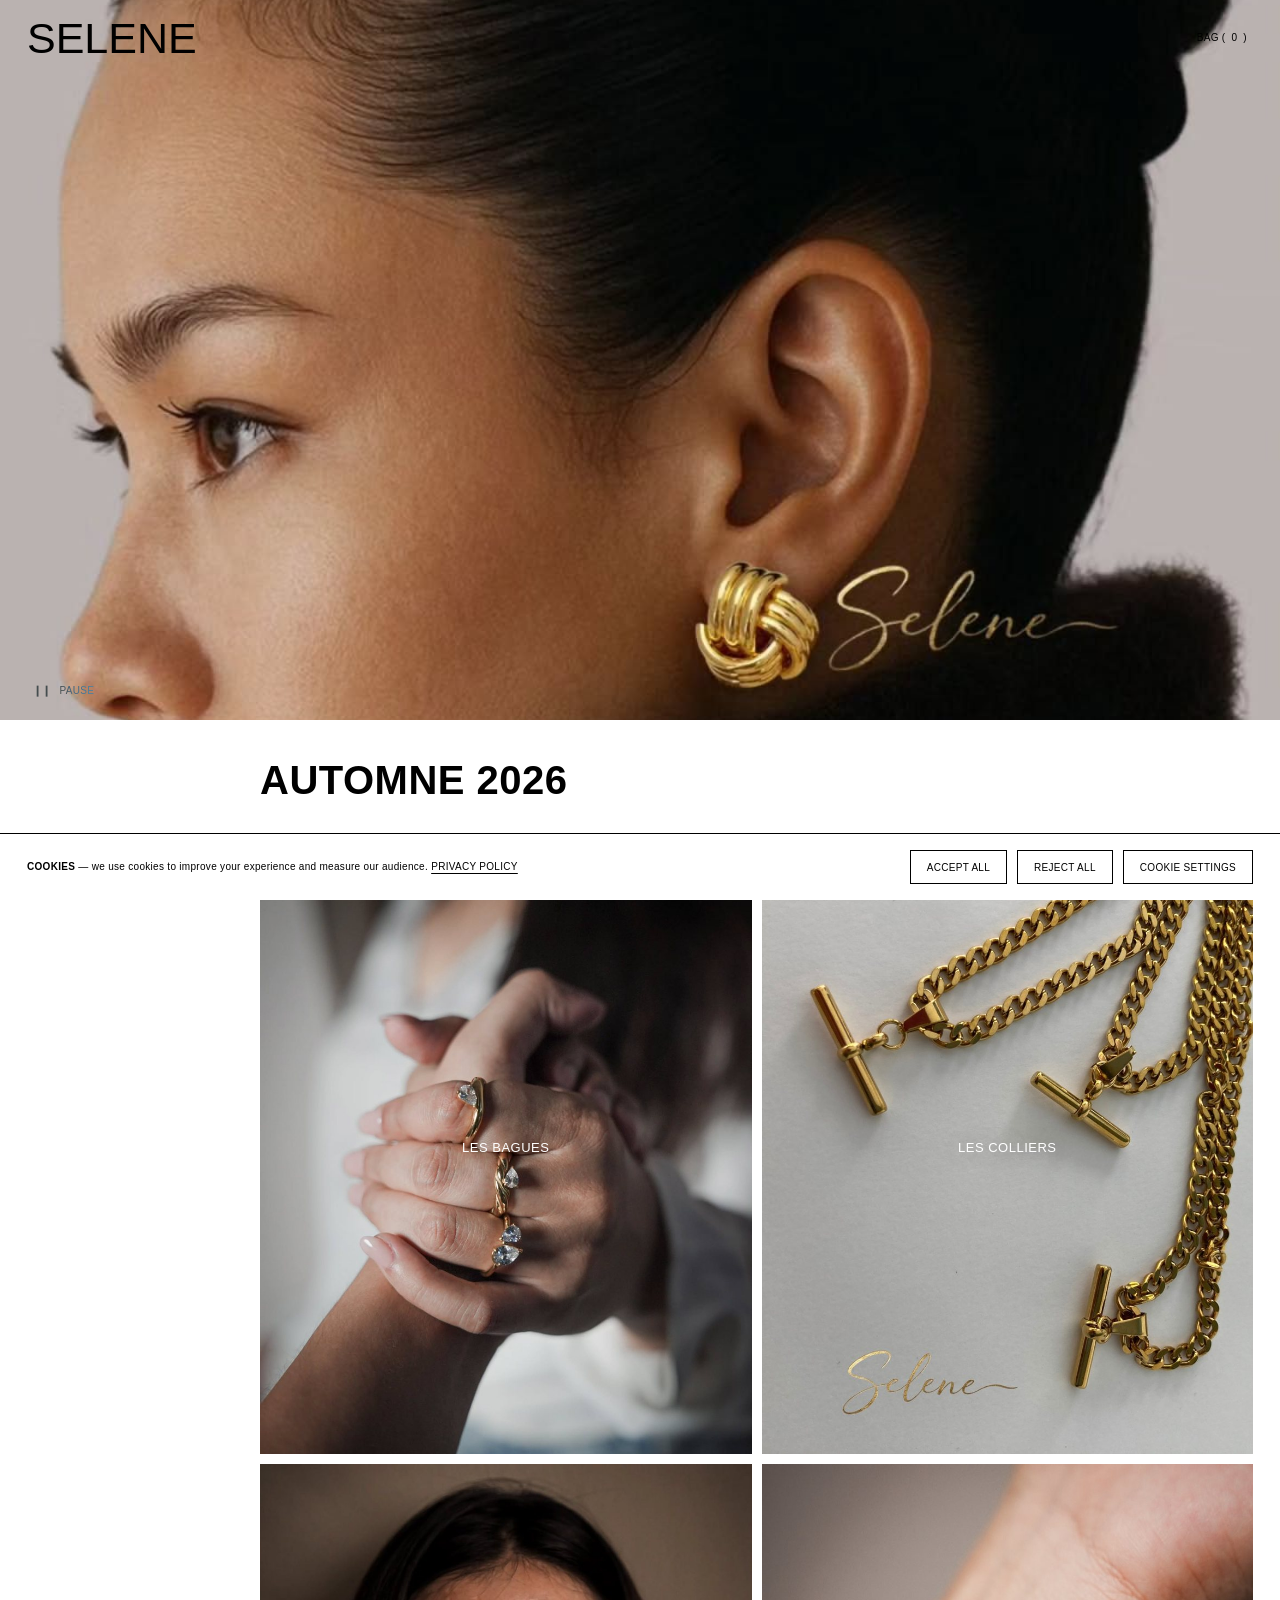
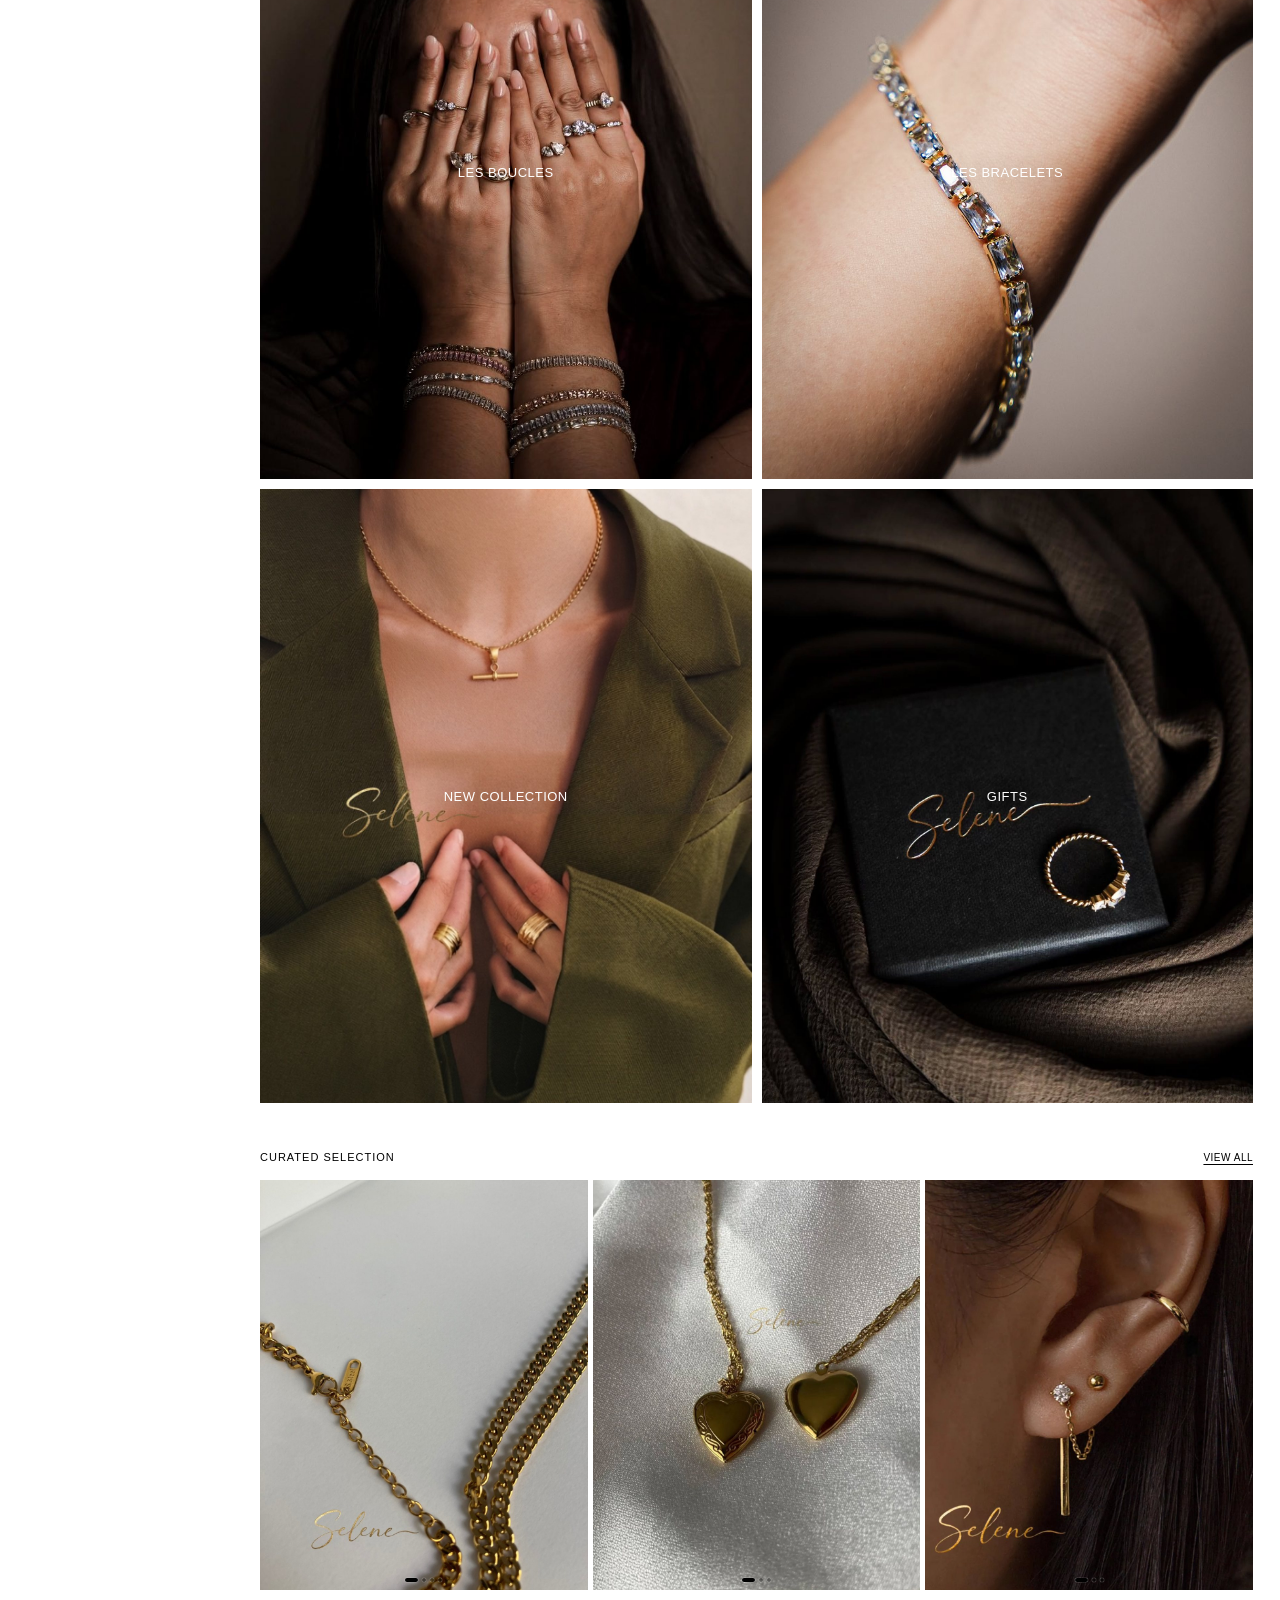
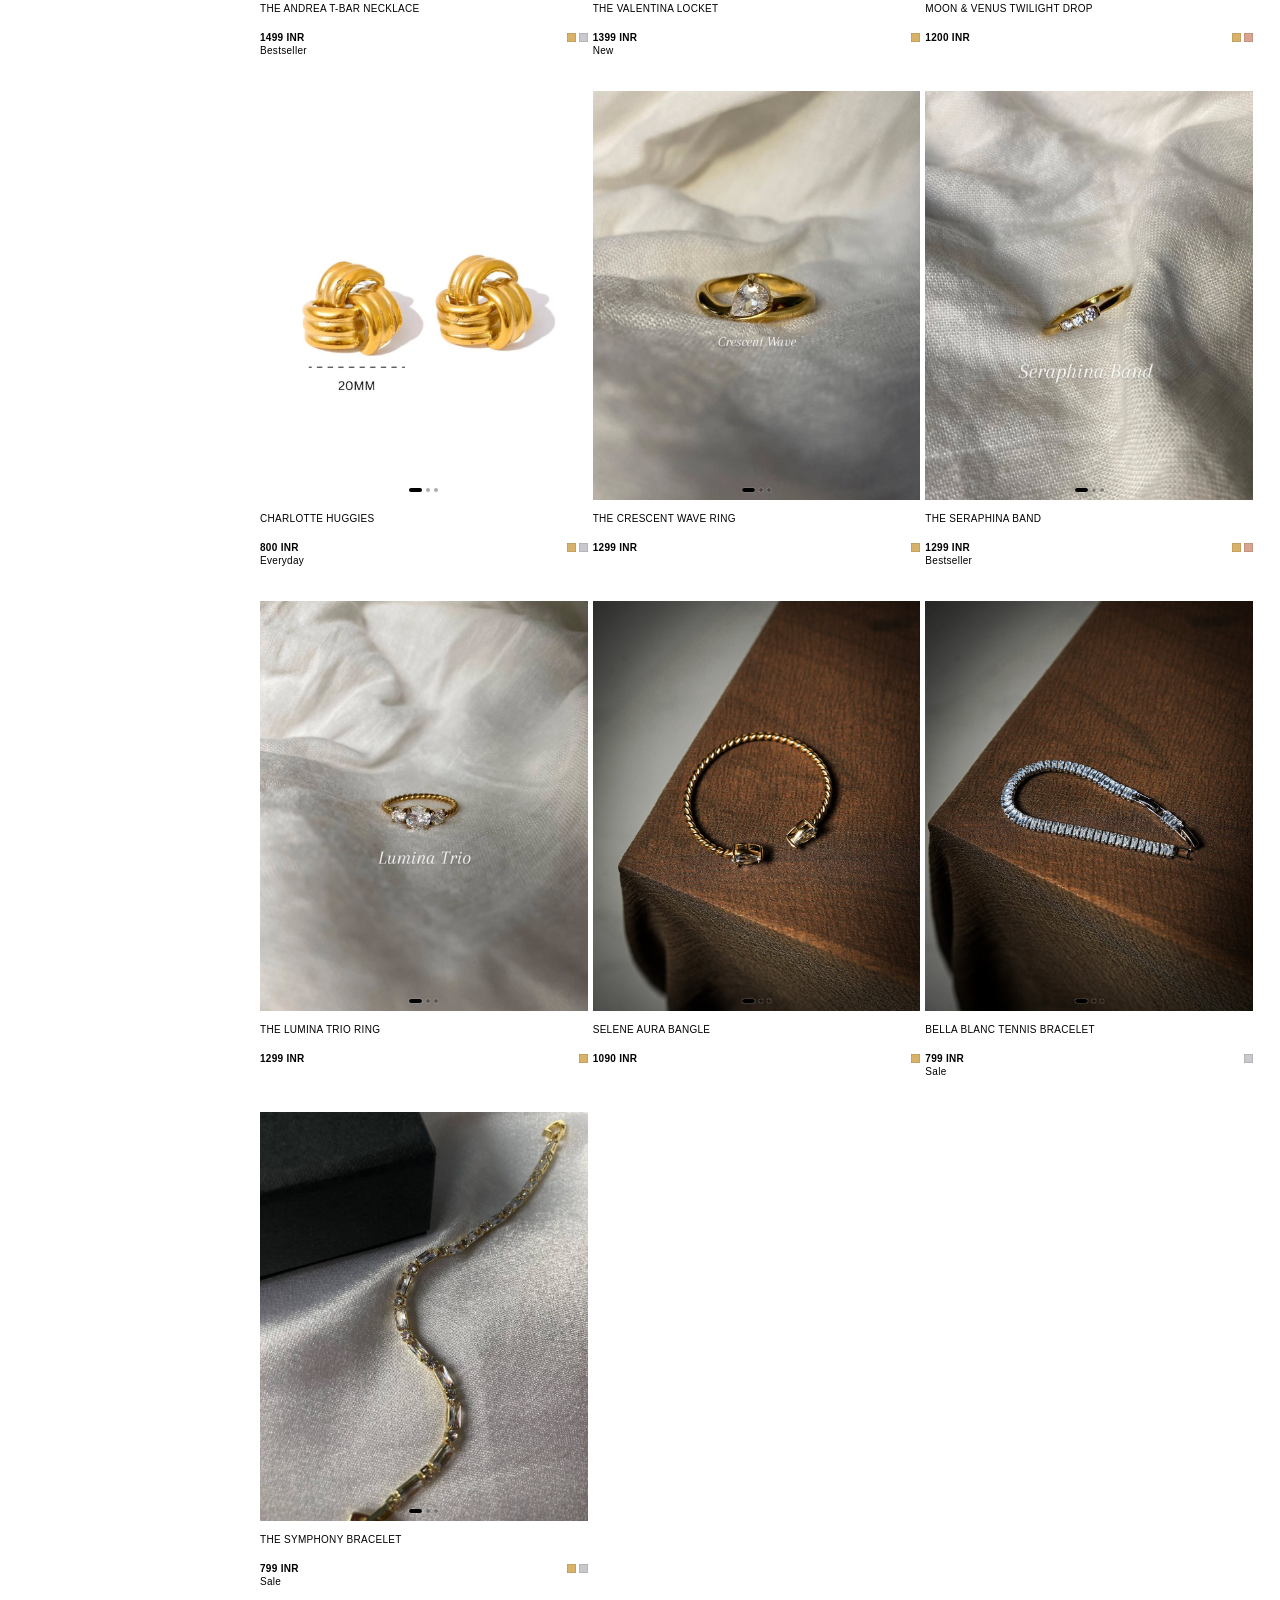
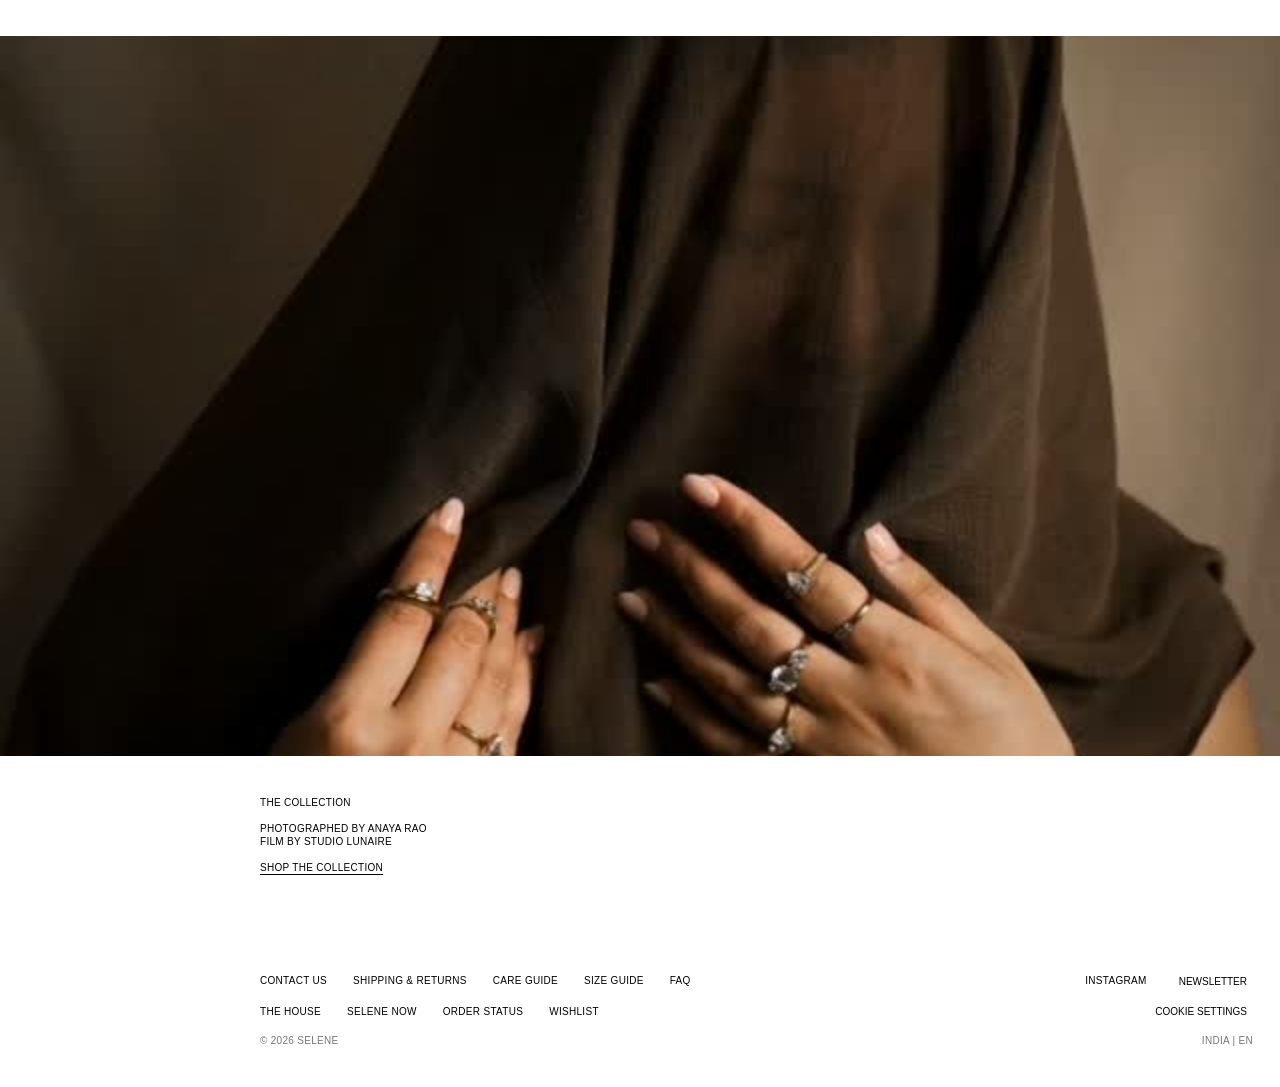
==== commit 09217c31: "Add touch-sliding carousels on mobile for item cards, PDP gallery, and shelves" ====
--- a/index.html
+++ b/index.html
@@ -32,6 +32,13 @@
       <figure class="gtile"><a href="shop.html?sort=new"><img src="assets/img/tbar-model.jpg" alt="New collection" loading="lazy"></a><figcaption>New collection</figcaption></figure>
       <figure class="gtile"><a href="shop.html?cat=all"><img src="assets/img/packaging.jpg" alt="Gifts" loading="lazy"></a><figcaption>Gifts</figcaption></figure>
     </div>
+    <section class="home-shelf" style="margin-top: 48px; margin-bottom: 48px;">
+      <div style="display: flex; justify-content: space-between; align-items: baseline; margin-bottom: 16px;">
+        <h2 style="font-size: 11px; text-transform: uppercase; letter-spacing: 1px; font-weight: 500;">Curated Selection</h2>
+        <a href="shop.html" style="font-size: 10px; text-transform: uppercase; letter-spacing: .5px; text-decoration: underline; text-underline-offset: 3px;">View all</a>
+      </div>
+      <div class="grid carousel-mobile" id="grid"></div>
+    </section>
   </div>
 
   <section class="bleed home-2nd">
@@ -52,6 +59,7 @@
 <script src="data.js"></script>
 <script src="store.js"></script>
 <script src="app.js"></script>
+<script src="pages/home.js"></script>
 <script>initPage()</script>
 </body>
 </html>
--- a/styles.css
+++ b/styles.css
@@ -221,8 +221,61 @@
 .tile-img{position:relative;display:block;aspect-ratio:4/5;overflow:hidden;background:#f2f2f2}
 .tile-img img{width:100%;height:100%;object-fit:cover;transition:transform 1s var(--tr)}
 .tile:hover .tile-img img{transform:scale(1.02)}
+
+/* Item card swipeable carousel */
+.tile-carousel{touch-action:pan-y pinch-zoom}
+.tile-track{
+  display:flex;width:100%;height:100%;
+  overflow-x:auto;overflow-y:hidden;
+  scroll-snap-type:x mandatory;
+  -webkit-overflow-scrolling:touch;
+  scrollbar-width:none;
+}
+.tile-track::-webkit-scrollbar{display:none}
+.tile-slide{
+  flex:0 0 100%;width:100%;height:100%;
+  scroll-snap-align:start;scroll-snap-stop:always;
+  display:block;position:relative;
+}
+.tile-slide img{
+  width:100%;height:100%;object-fit:cover;display:block;
+  pointer-events:none;user-select:none;-webkit-user-drag:none;
+  transition:transform 1s var(--tr);
+}
+.tile:hover .tile-slide img{transform:scale(1.02)}
+
+.tile-dots{
+  position:absolute;bottom:8px;left:0;right:0;
+  display:flex;justify-content:center;align-items:center;
+  gap:4px;z-index:2;pointer-events:none;
+  transition:opacity .2s var(--tr);
+}
+.tile:hover .tile-dots{opacity:0}
+.tile-dots .dot{
+  width:4px;height:4px;border-radius:50%;
+  background:rgba(0,0,0,.32);
+  box-shadow:0 0 1px rgba(255,255,255,.9);
+  transition:background .2s,width .2s,border-radius .2s;
+}
+.tile-dots .dot.on{
+  background:#000;width:13px;border-radius:2px;
+}
+
+.tile-arrow{
+  position:absolute;top:50%;transform:translateY(-50%);
+  width:26px;height:26px;display:flex;align-items:center;justify-content:center;
+  background:rgba(255,255,255,.9);backdrop-filter:blur(4px);
+  color:#000;border-radius:50%;border:none;
+  font-size:15px;line-height:1;cursor:pointer;
+  z-index:3;opacity:0;transition:opacity .2s,background .2s;
+}
+.tile-arrow.prev{left:6px}
+.tile-arrow.next{right:6px}
+.tile:hover .tile-arrow{opacity:1}
+.tile-arrow:hover{background:#fff}
+
 .tile-add{
-  position:absolute;left:0;right:0;bottom:0;height:34px;
+  position:absolute;left:0;right:0;bottom:0;height:34px;z-index:4;
   display:flex;align-items:center;justify-content:center;
   background:#fff;color:#000;font-size:10px;letter-spacing:.3px;text-transform:uppercase;
   opacity:0;transform:translateY(4px);
@@ -242,7 +295,7 @@
 .tile-sw em{margin-left:3px;font-size:10px;letter-spacing:.3px}
 .tile-tag{margin-top:2px}
 .tile-wish{
-  position:absolute;top:8px;right:8px;z-index:2;width:24px;height:24px;
+  position:absolute;top:8px;right:8px;z-index:4;width:24px;height:24px;
   display:flex;align-items:center;justify-content:center;font-size:13px;line-height:1;
   background:#fff;opacity:0;transition:opacity .25s;
 }
@@ -296,9 +349,11 @@
 
 /* ================= PDP ================= */
 .pdp{display:grid;grid-template-columns:60% 335px;gap:10px;padding-top:135px;padding-bottom:60px}
+.pdp-gallery-wrap{position:relative;min-width:0}
 .pdp-gallery{display:flex;flex-direction:column;gap:10px;min-width:0}
 .pdp-gallery figure{aspect-ratio:4/5;overflow:hidden;background:#f2f2f2}
 .pdp-gallery img{width:100%;height:100%;object-fit:cover}
+.pdp-counter,.pdp-dots{display:none}
 .pdp-meta{position:sticky;top:0;align-self:start;min-width:0}
 .pdp-meta h1{padding-top:3px;font-size:10px;line-height:13px;letter-spacing:.3px;font-weight:400}
 .pdp-price{margin-top:10px;font-weight:700}
@@ -517,7 +572,53 @@
   body.nav-over-video .g-rail{display:none}
   .p-head{margin-top:26px;top:var(--headH);height:auto;flex-wrap:wrap;gap:10px;padding:8px 0}
   .p-title{font-size:16px;line-height:20px}
-  .pdp{grid-template-columns:1fr;padding-top:20px;gap:24px}
+  .tile-arrow{display:none !important}
+  .tile:hover .tile-dots{opacity:1}
+  .pdp{grid-template-columns:1fr;padding-top:10px;gap:24px}
+  .pdp-gallery-wrap{
+    margin-left:calc(-1 * var(--pl));
+    margin-right:calc(-1 * var(--pr));
+    width:calc(100% + var(--pl) + var(--pr));
+    position:relative;overflow:hidden;
+  }
+  .pdp-gallery{
+    display:flex !important;flex-direction:row !important;
+    overflow-x:auto;overflow-y:hidden;
+    scroll-snap-type:x mandatory;
+    -webkit-overflow-scrolling:touch;
+    scrollbar-width:none;gap:0 !important;
+    touch-action:pan-y pinch-zoom;
+  }
+  .pdp-gallery::-webkit-scrollbar{display:none}
+  .pdp-gallery figure{
+    flex:0 0 100% !important;width:100% !important;
+    scroll-snap-align:start;scroll-snap-stop:always;
+    aspect-ratio:4/5;background:#f2f2f2;margin:0;
+  }
+  .pdp-gallery figure img{
+    width:100%;height:100%;object-fit:cover;
+    pointer-events:none;user-select:none;-webkit-user-drag:none;
+  }
+  .pdp-counter{
+    display:block;position:absolute;bottom:14px;right:18px;
+    font-size:10px;letter-spacing:1px;color:#111;
+    background:rgba(255,255,255,.9);backdrop-filter:blur(6px);
+    padding:3px 8px;border-radius:2px;font-weight:500;
+    pointer-events:none;z-index:2;
+  }
+  .pdp-dots{
+    display:flex;position:absolute;bottom:14px;left:50%;
+    transform:translateX(-50%);gap:5px;
+    pointer-events:none;z-index:2;
+  }
+  .pdp-dots .dot{
+    width:5px;height:5px;border-radius:50%;
+    background:rgba(0,0,0,.25);box-shadow:0 0 1px rgba(255,255,255,.8);
+    transition:background .2s,width .2s,border-radius .2s;
+  }
+  .pdp-dots .dot.on{
+    background:#000;width:14px;border-radius:2px;
+  }
   .pdp-meta{position:static}
   .checkout-grid{grid-template-columns:1fr;gap:30px}
   .c-right{position:static}
@@ -530,6 +631,20 @@
   .s-drawer{width:100vw;border-left:0}
   .s-toast{left:20px;right:20px;bottom:20px}
   .credits{padding-top:30px;padding-bottom:30px}
+}
+@media (max-width:767px){
+  .carousel-mobile{
+    display:flex !important;overflow-x:auto;overflow-y:hidden;
+    scroll-snap-type:x mandatory;-webkit-overflow-scrolling:touch;
+    gap:12px;margin-left:calc(-1 * var(--pl));margin-right:calc(-1 * var(--pr));
+    padding-left:var(--pl);padding-right:var(--pr);padding-bottom:14px;
+    scrollbar-width:none;touch-action:pan-y pinch-zoom;
+  }
+  .carousel-mobile::-webkit-scrollbar{display:none}
+  .carousel-mobile .tile{
+    flex:0 0 72vw;max-width:270px;
+    scroll-snap-align:start;scroll-snap-stop:normal;
+  }
 }
 @media (max-width:639px){
   .home-grid{grid-template-columns:1fr;gap:8px}
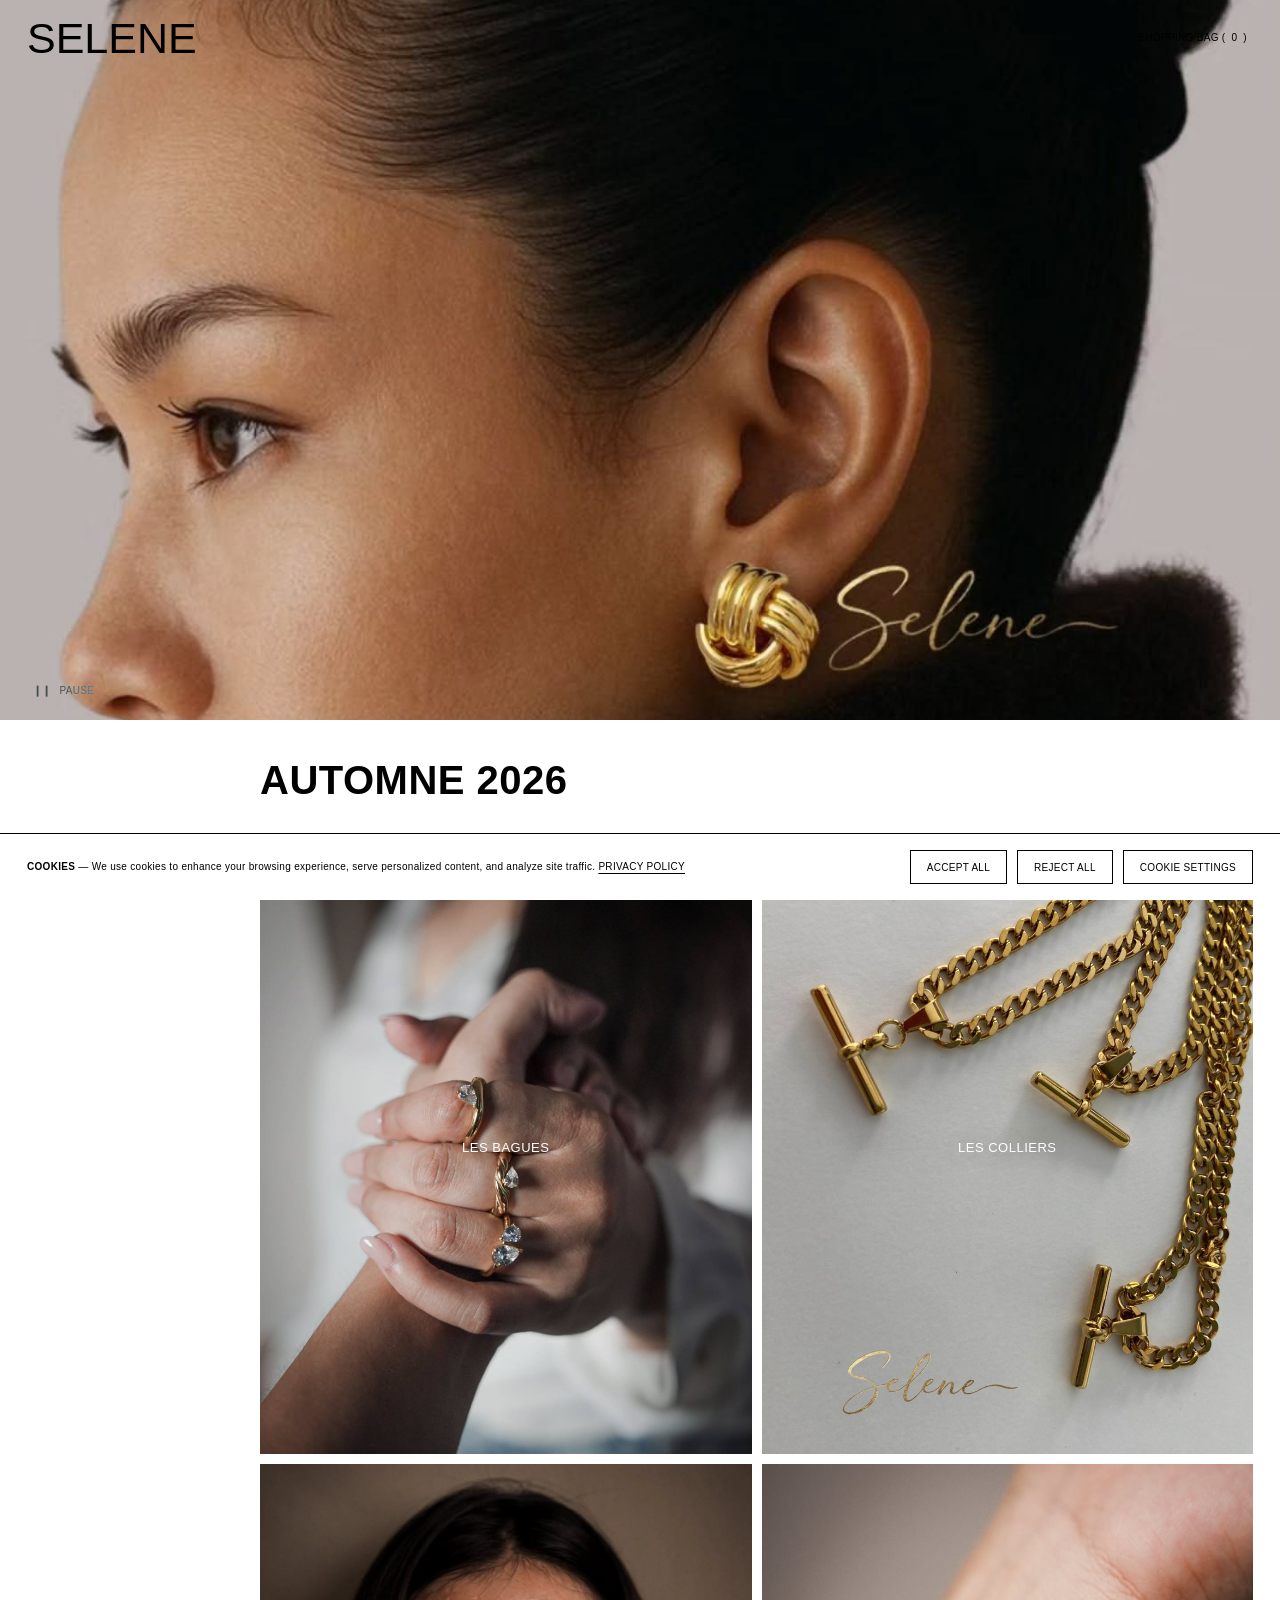
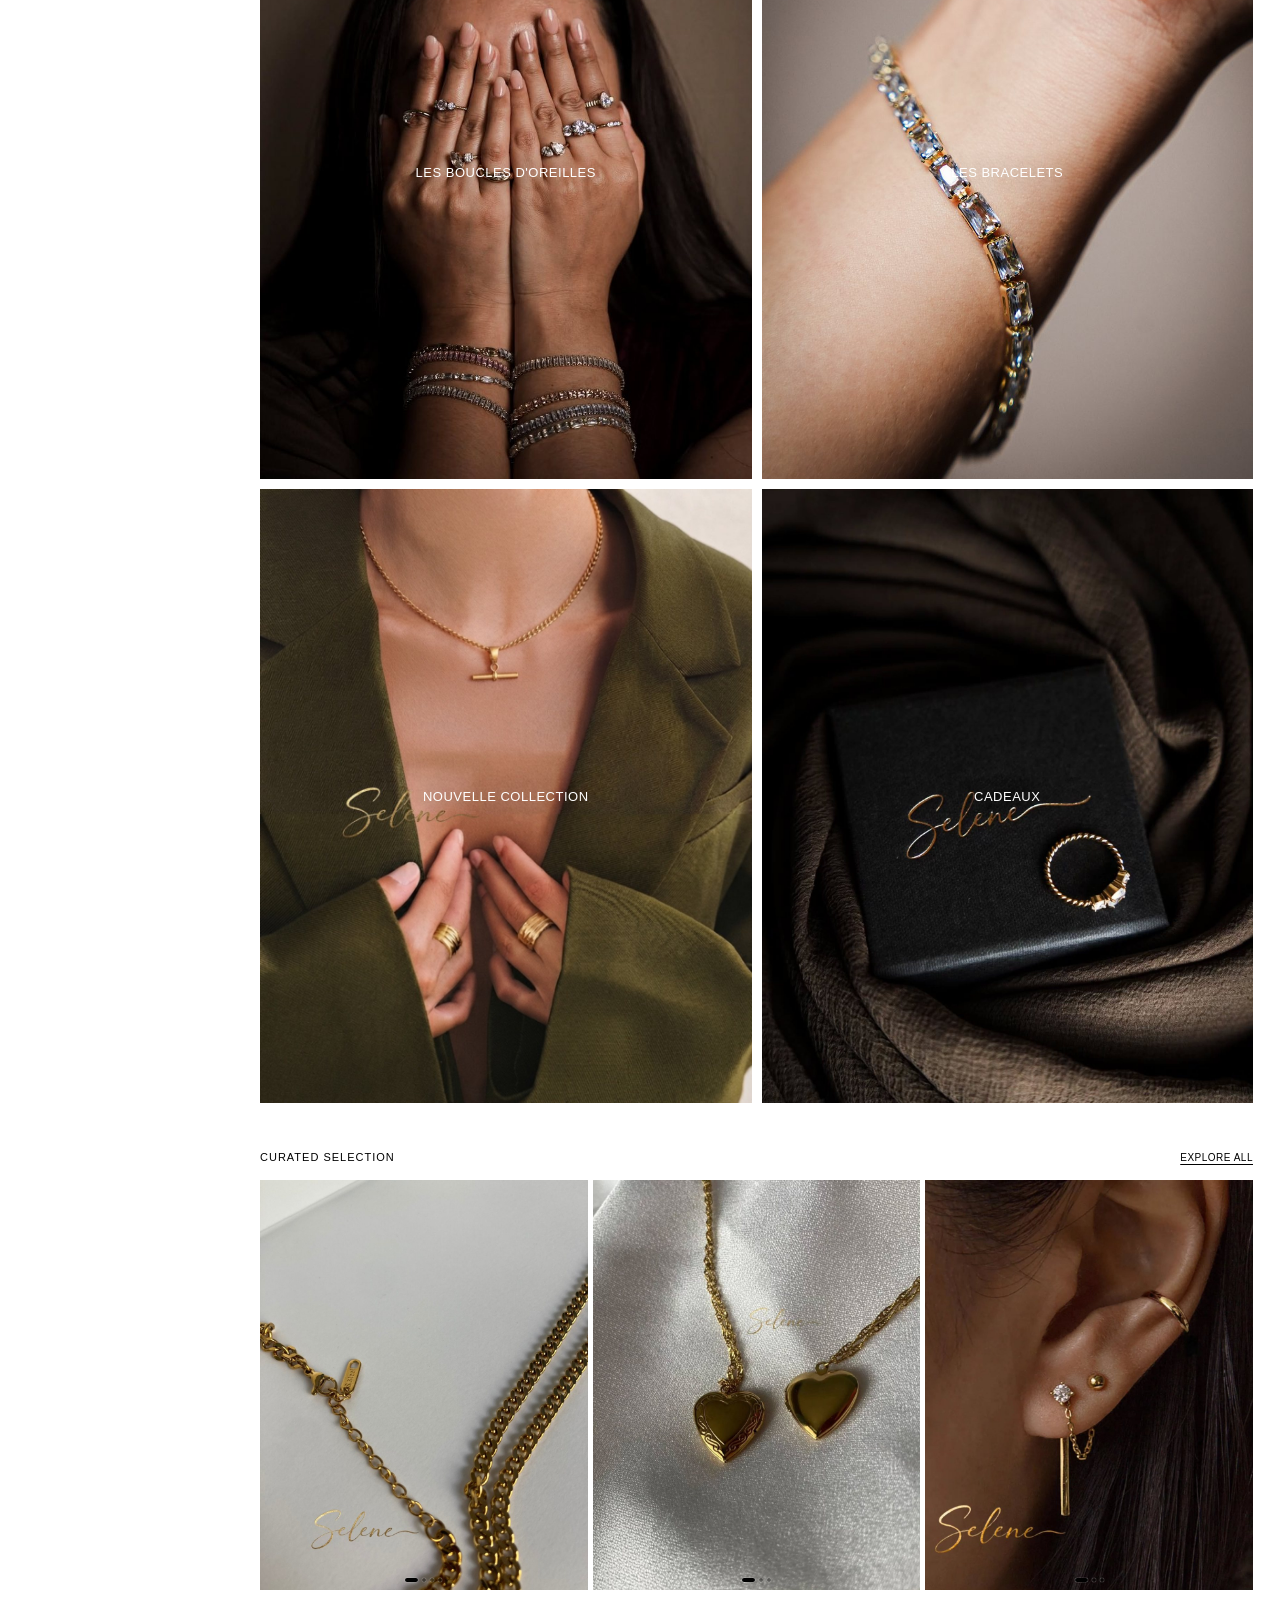
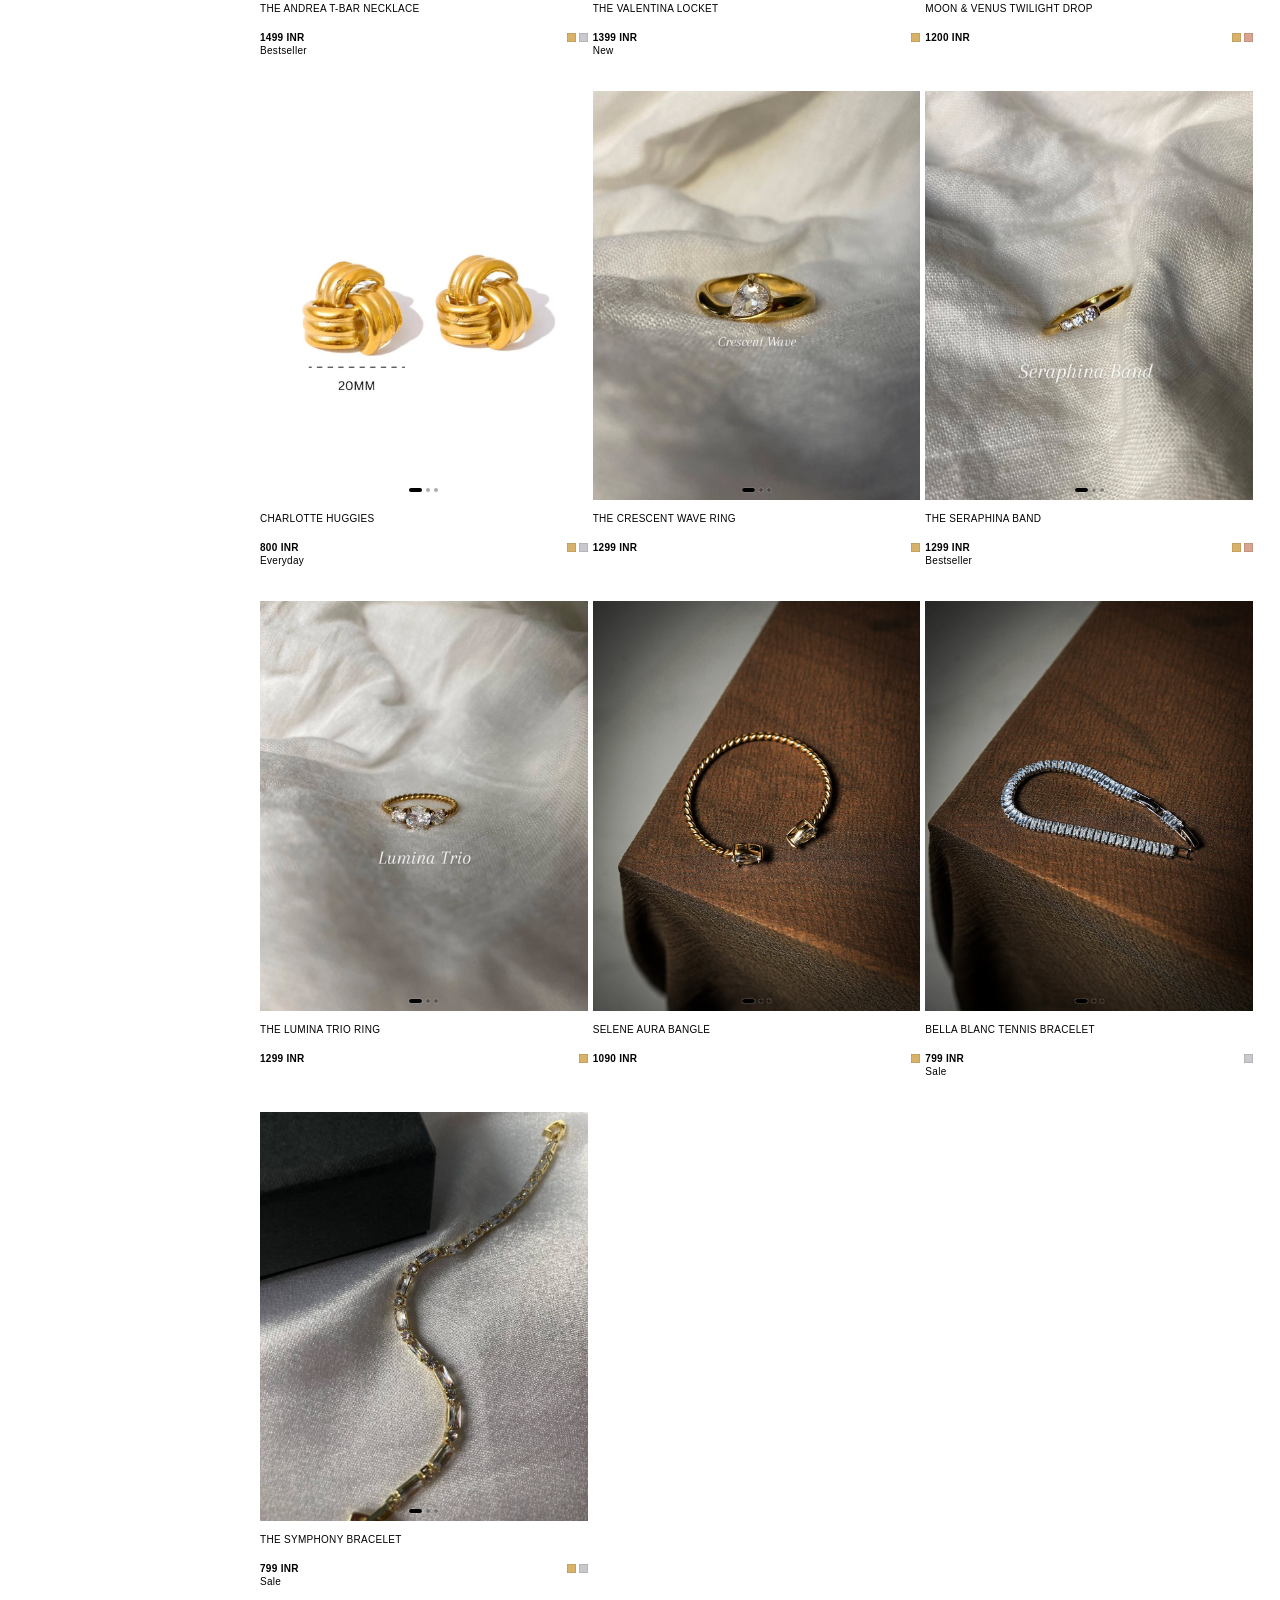
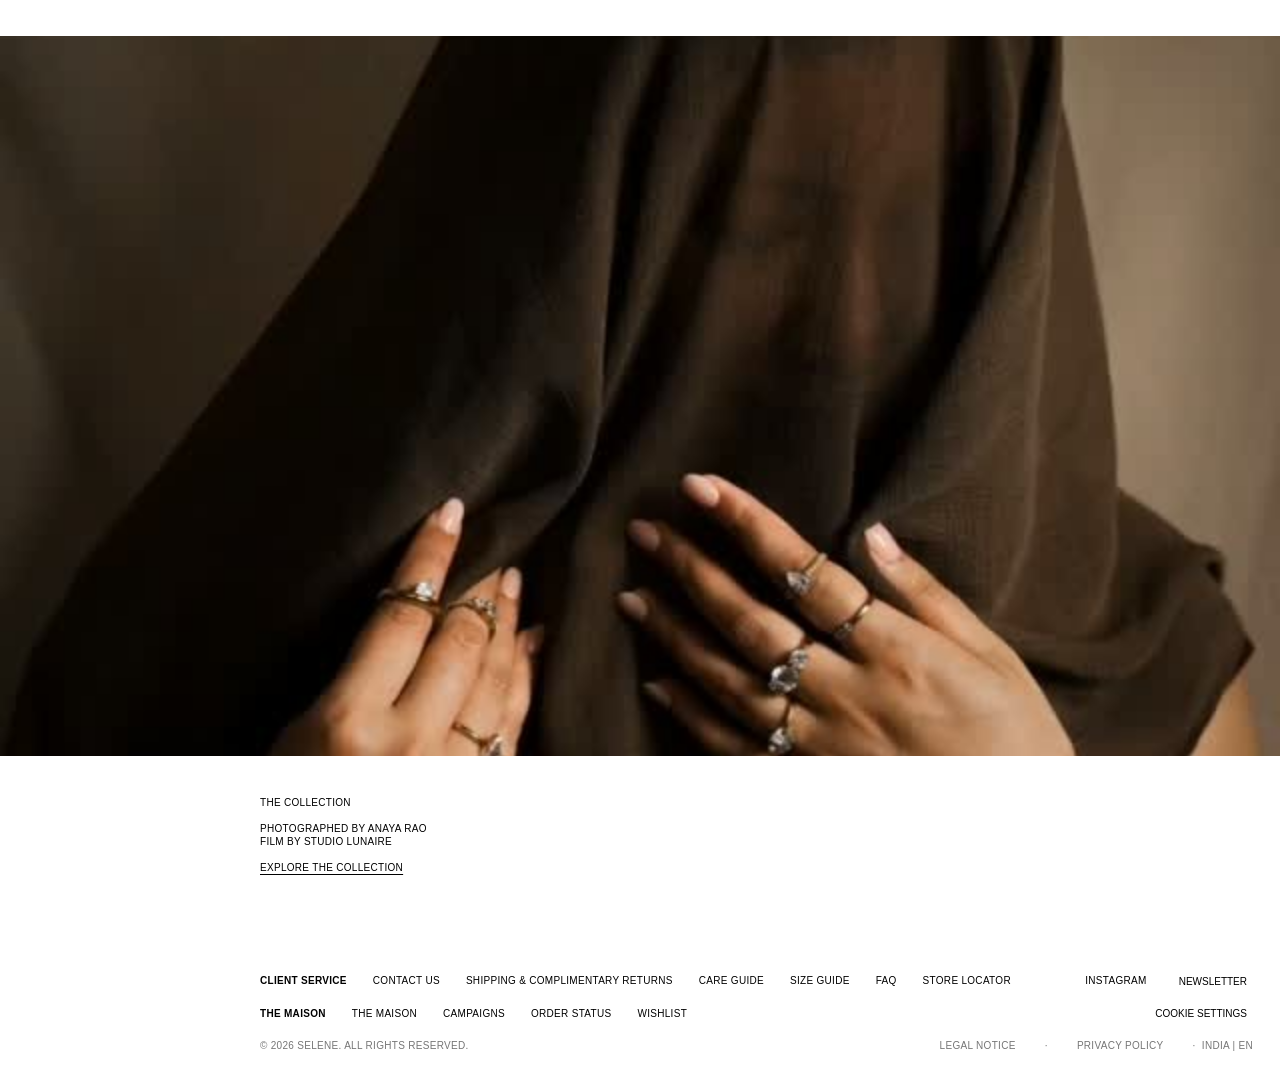
==== commit 69d90b22: "Apply exact Celine mobile header layout, luxury copywriting, and navigation hierarchy" ====
--- a/index.html
+++ b/index.html
@@ -25,17 +25,17 @@
     <h1 class="f-display home-title">Automne 2026</h1>
 
     <div class="home-grid">
-      <figure class="gtile"><a href="shop.html?cat=rings"><img src="assets/img/lb-03.jpg" alt="Rings" loading="lazy"></a><figcaption>Les bagues</figcaption></figure>
-      <figure class="gtile"><a href="shop.html?cat=necklaces"><img src="assets/img/lb-06.jpg" alt="Necklaces" loading="lazy"></a><figcaption>Les colliers</figcaption></figure>
-      <figure class="gtile"><a href="shop.html?cat=earrings"><img src="assets/img/lb-04.jpg" alt="Earrings" loading="lazy"></a><figcaption>Les boucles</figcaption></figure>
-      <figure class="gtile"><a href="shop.html?cat=bracelets"><img src="assets/img/lb-05.jpg" alt="Bracelets" loading="lazy"></a><figcaption>Les bracelets</figcaption></figure>
-      <figure class="gtile"><a href="shop.html?sort=new"><img src="assets/img/tbar-model.jpg" alt="New collection" loading="lazy"></a><figcaption>New collection</figcaption></figure>
-      <figure class="gtile"><a href="shop.html?cat=all"><img src="assets/img/packaging.jpg" alt="Gifts" loading="lazy"></a><figcaption>Gifts</figcaption></figure>
+      <figure class="gtile"><a href="shop.html?cat=rings"><img src="assets/img/lb-03.jpg" alt="Rings" loading="lazy"></a><figcaption>LES BAGUES</figcaption></figure>
+      <figure class="gtile"><a href="shop.html?cat=necklaces"><img src="assets/img/lb-06.jpg" alt="Necklaces" loading="lazy"></a><figcaption>LES COLLIERS</figcaption></figure>
+      <figure class="gtile"><a href="shop.html?cat=earrings"><img src="assets/img/lb-04.jpg" alt="Earrings" loading="lazy"></a><figcaption>LES BOUCLES D'OREILLES</figcaption></figure>
+      <figure class="gtile"><a href="shop.html?cat=bracelets"><img src="assets/img/lb-05.jpg" alt="Bracelets" loading="lazy"></a><figcaption>LES BRACELETS</figcaption></figure>
+      <figure class="gtile"><a href="shop.html?sort=new"><img src="assets/img/tbar-model.jpg" alt="New collection" loading="lazy"></a><figcaption>NOUVELLE COLLECTION</figcaption></figure>
+      <figure class="gtile"><a href="shop.html?cat=all"><img src="assets/img/packaging.jpg" alt="Gifts" loading="lazy"></a><figcaption>CADEAUX</figcaption></figure>
     </div>
     <section class="home-shelf" style="margin-top: 48px; margin-bottom: 48px;">
       <div style="display: flex; justify-content: space-between; align-items: baseline; margin-bottom: 16px;">
-        <h2 style="font-size: 11px; text-transform: uppercase; letter-spacing: 1px; font-weight: 500;">Curated Selection</h2>
-        <a href="shop.html" style="font-size: 10px; text-transform: uppercase; letter-spacing: .5px; text-decoration: underline; text-underline-offset: 3px;">View all</a>
+        <h2 style="font-size: 11px; text-transform: uppercase; letter-spacing: 1px; font-weight: 500;">CURATED SELECTION</h2>
+        <a href="shop.html" style="font-size: 10px; text-transform: uppercase; letter-spacing: .5px; text-decoration: underline; text-underline-offset: 3px;">EXPLORE ALL</a>
       </div>
       <div class="grid carousel-mobile" id="grid"></div>
     </section>
@@ -46,12 +46,12 @@
   </section>
 
   <div class="wrap credits">
-    <p>The collection</p>
+    <p>THE COLLECTION</p>
     <div class="cr-block">
-      <p>Photographed by Anaya Rao</p>
-      <p>Film by Studio Lunaire</p>
+      <p>PHOTOGRAPHED BY ANAYA RAO</p>
+      <p>FILM BY STUDIO LUNAIRE</p>
     </div>
-    <div class="cr-block"><a href="shop.html">Shop the collection</a></div>
+    <div class="cr-block"><a href="shop.html">EXPLORE THE COLLECTION</a></div>
   </div>
 
 </main>
--- a/styles.css
+++ b/styles.css
@@ -95,22 +95,30 @@
 .g-bag:hover{opacity:.55}
 
 /* ================= MOBILE HEADER ================= */
+/* ================= MOBILE HEADER (CELINE LAYOUT) ================= */
 .g-mhead{
   display:none;position:fixed;top:0;left:0;right:0;height:var(--headH);
   background:#fff;z-index:14;align-items:center;justify-content:space-between;
-  padding:0 20px;
-}
+  padding:0 18px;border-bottom:1px solid var(--hair2);
+}
+.g-mhead .m-left{display:flex;align-items:center;width:75px}
 .m-logo{
+  position:absolute;left:50%;transform:translateX(-50%);
   font-family:"Helvetica Neue",Helvetica,Arial,sans-serif;
-  font-size:31px;line-height:24px;font-weight:400;letter-spacing:0;text-transform:uppercase;
-}
-.g-mhead .m-tools{display:flex;align-items:center;gap:6px}
-.g-mhead button{display:flex;align-items:center;justify-content:center;width:32px;height:32px}
-.g-mhead svg{width:21px;height:21px}
-.g-ham{position:relative}
-.g-ham span{position:absolute;left:5px;width:22px;height:1px;background:#000;transition:transform .3s var(--tr),opacity .2s}
-.g-ham span:nth-child(1){top:12px}
-.g-ham span:nth-child(2){top:19px}
+  font-size:25px;line-height:20px;font-weight:400;letter-spacing:1px;text-transform:uppercase;
+  color:#000;text-align:center;
+}
+.g-mhead .m-tools{display:flex;align-items:center;justify-content:flex-end;gap:12px;min-width:75px}
+.g-mhead .m-bag-link{
+  font-size:10px;line-height:13px;letter-spacing:.4px;text-transform:uppercase;font-weight:500;
+  display:flex;align-items:center;cursor:pointer;
+}
+.g-mhead button{display:flex;align-items:center;justify-content:center;height:32px}
+.g-mhead svg{width:18px;height:18px}
+.g-ham{position:relative;width:24px;height:24px;padding:0}
+.g-ham span{position:absolute;left:0;width:20px;height:1px;background:#000;transition:transform .3s var(--tr),opacity .2s}
+.g-ham span:nth-child(1){top:8px}
+.g-ham span:nth-child(2){top:15px}
 
 /* ================= MOBILE MENU ================= */
 .g-mmenu{
